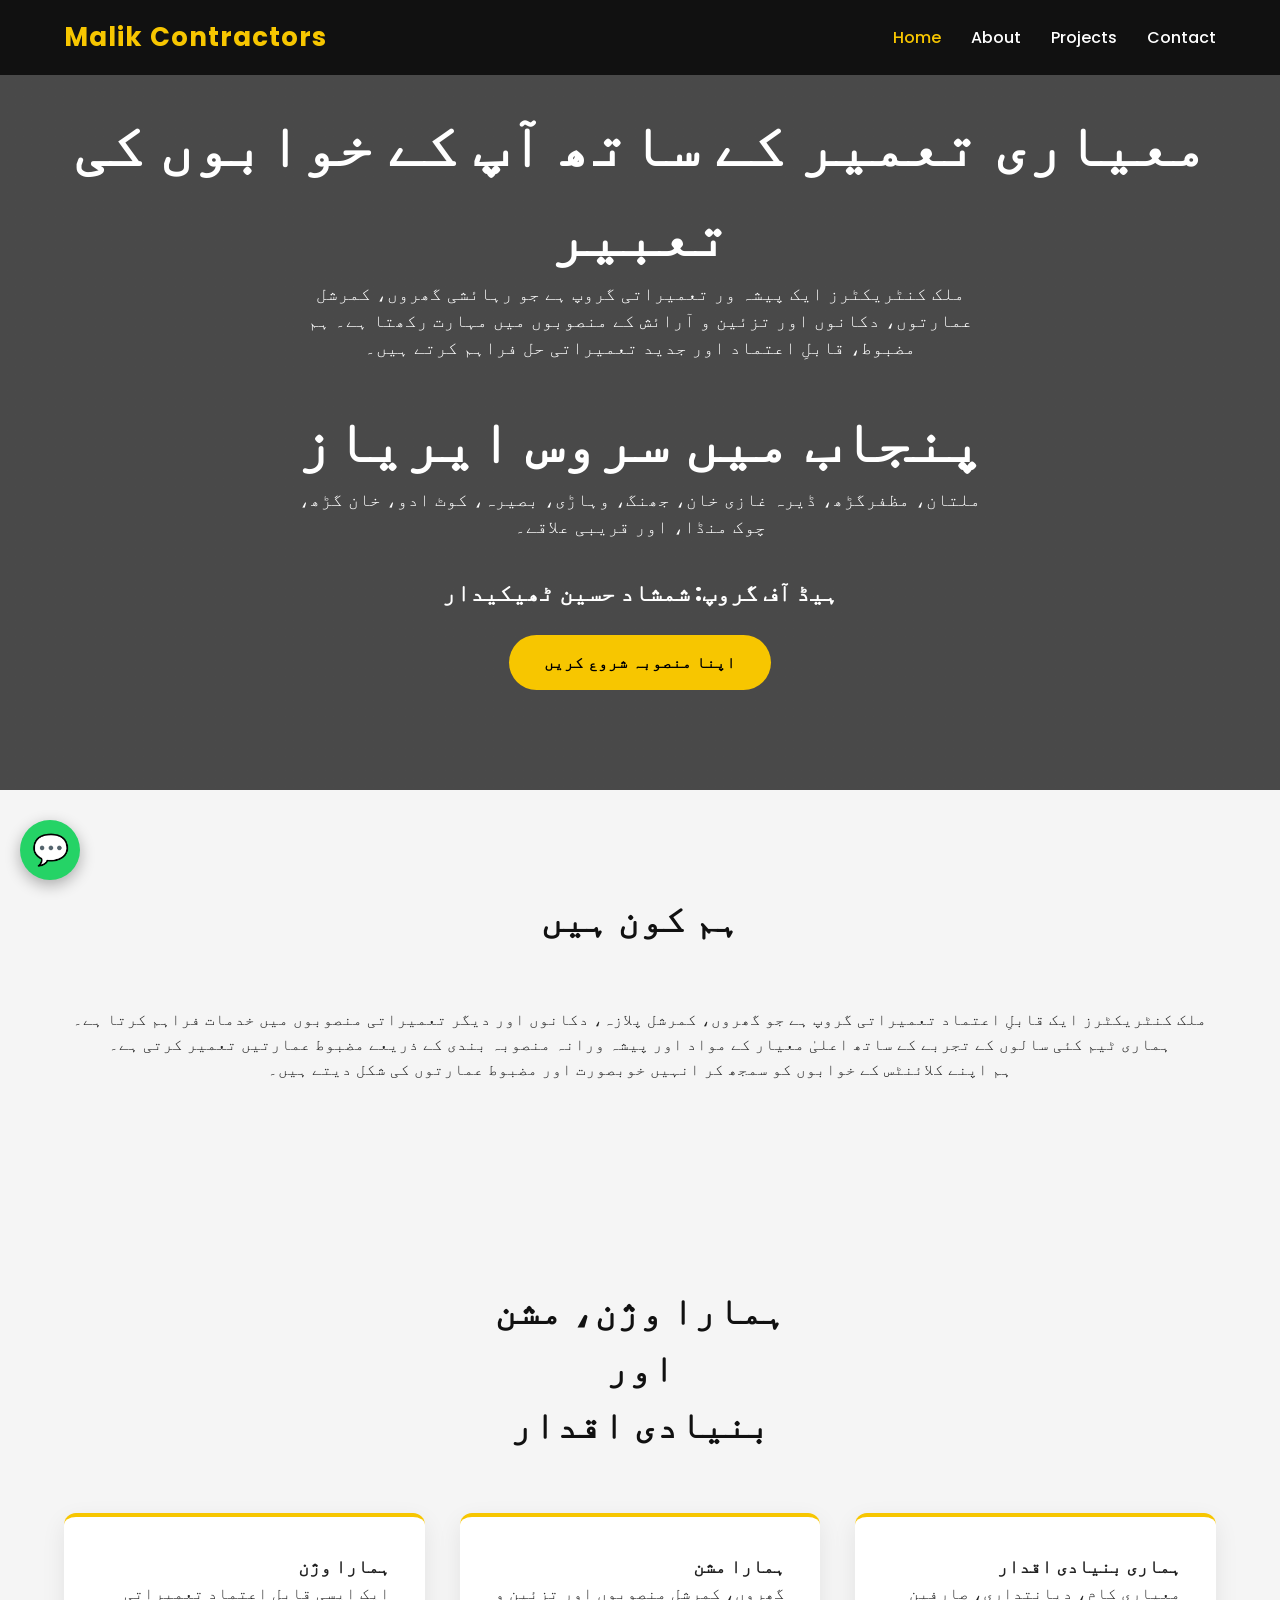
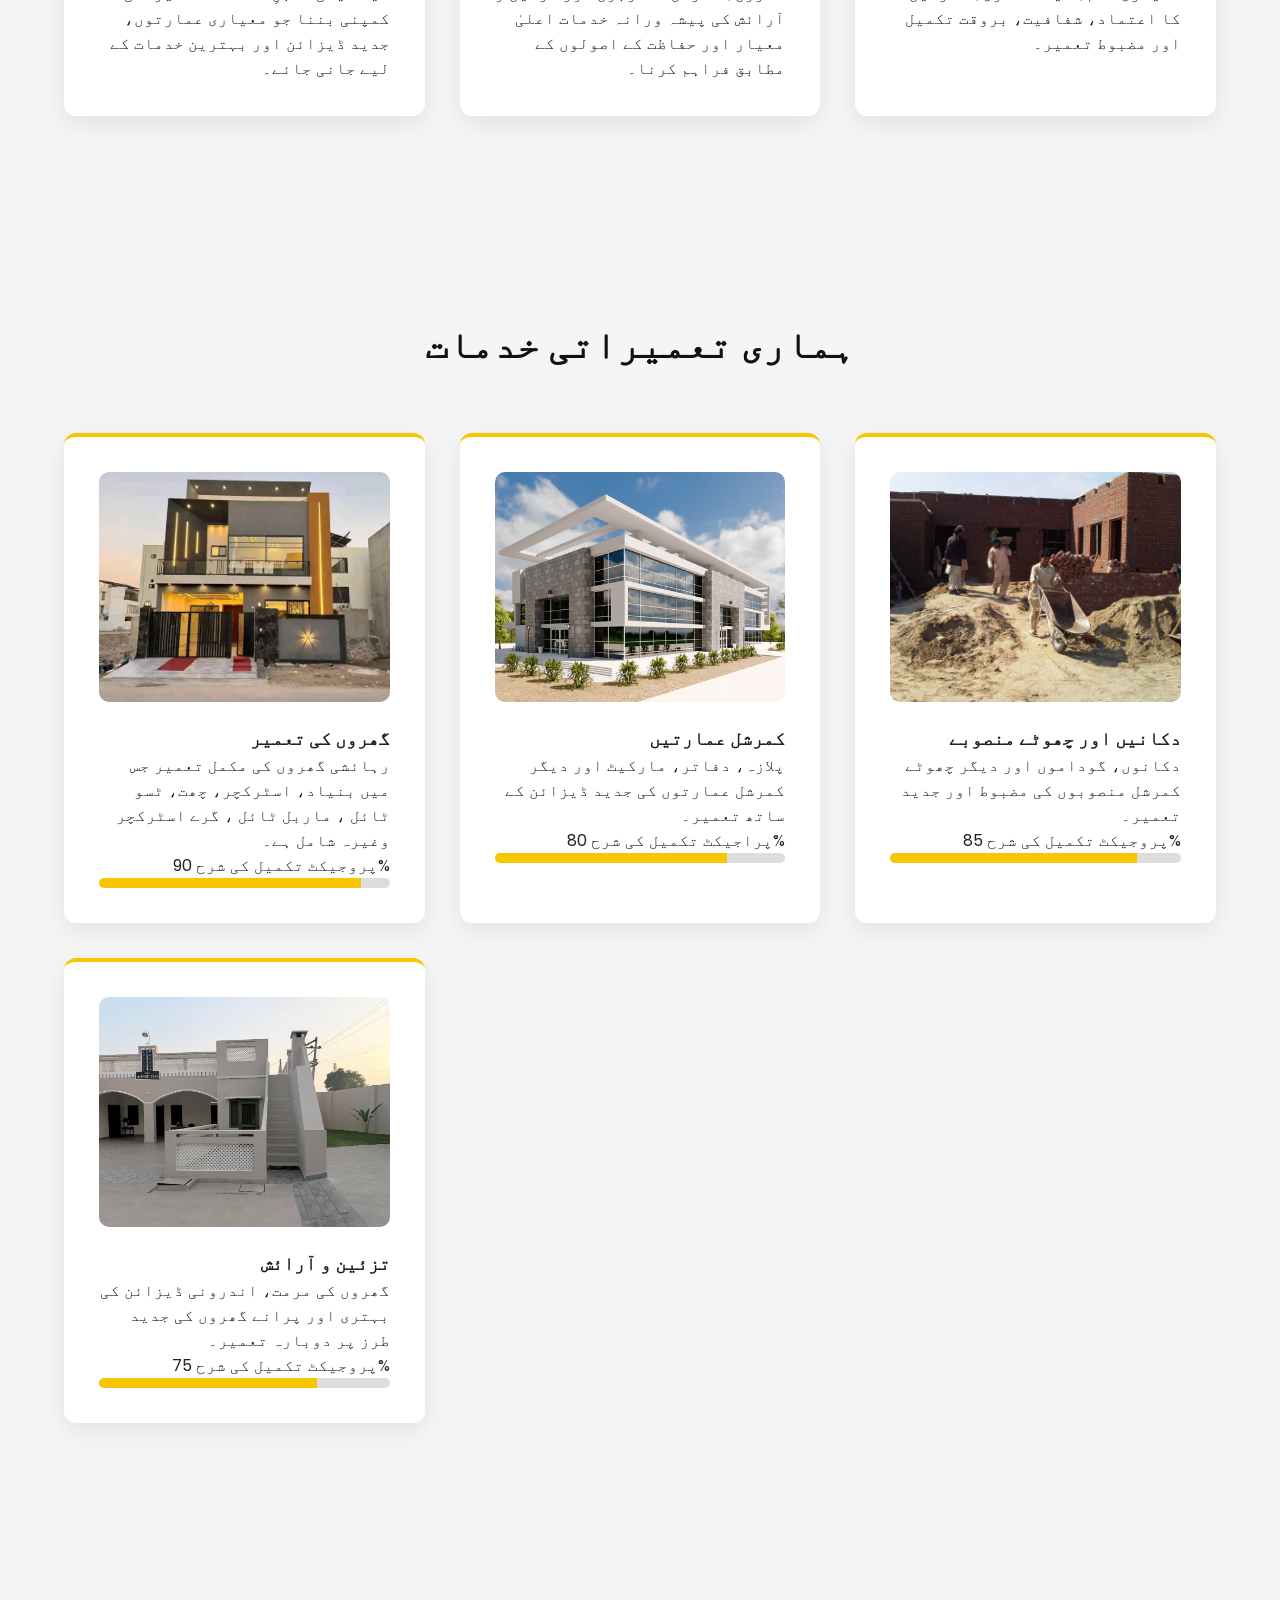
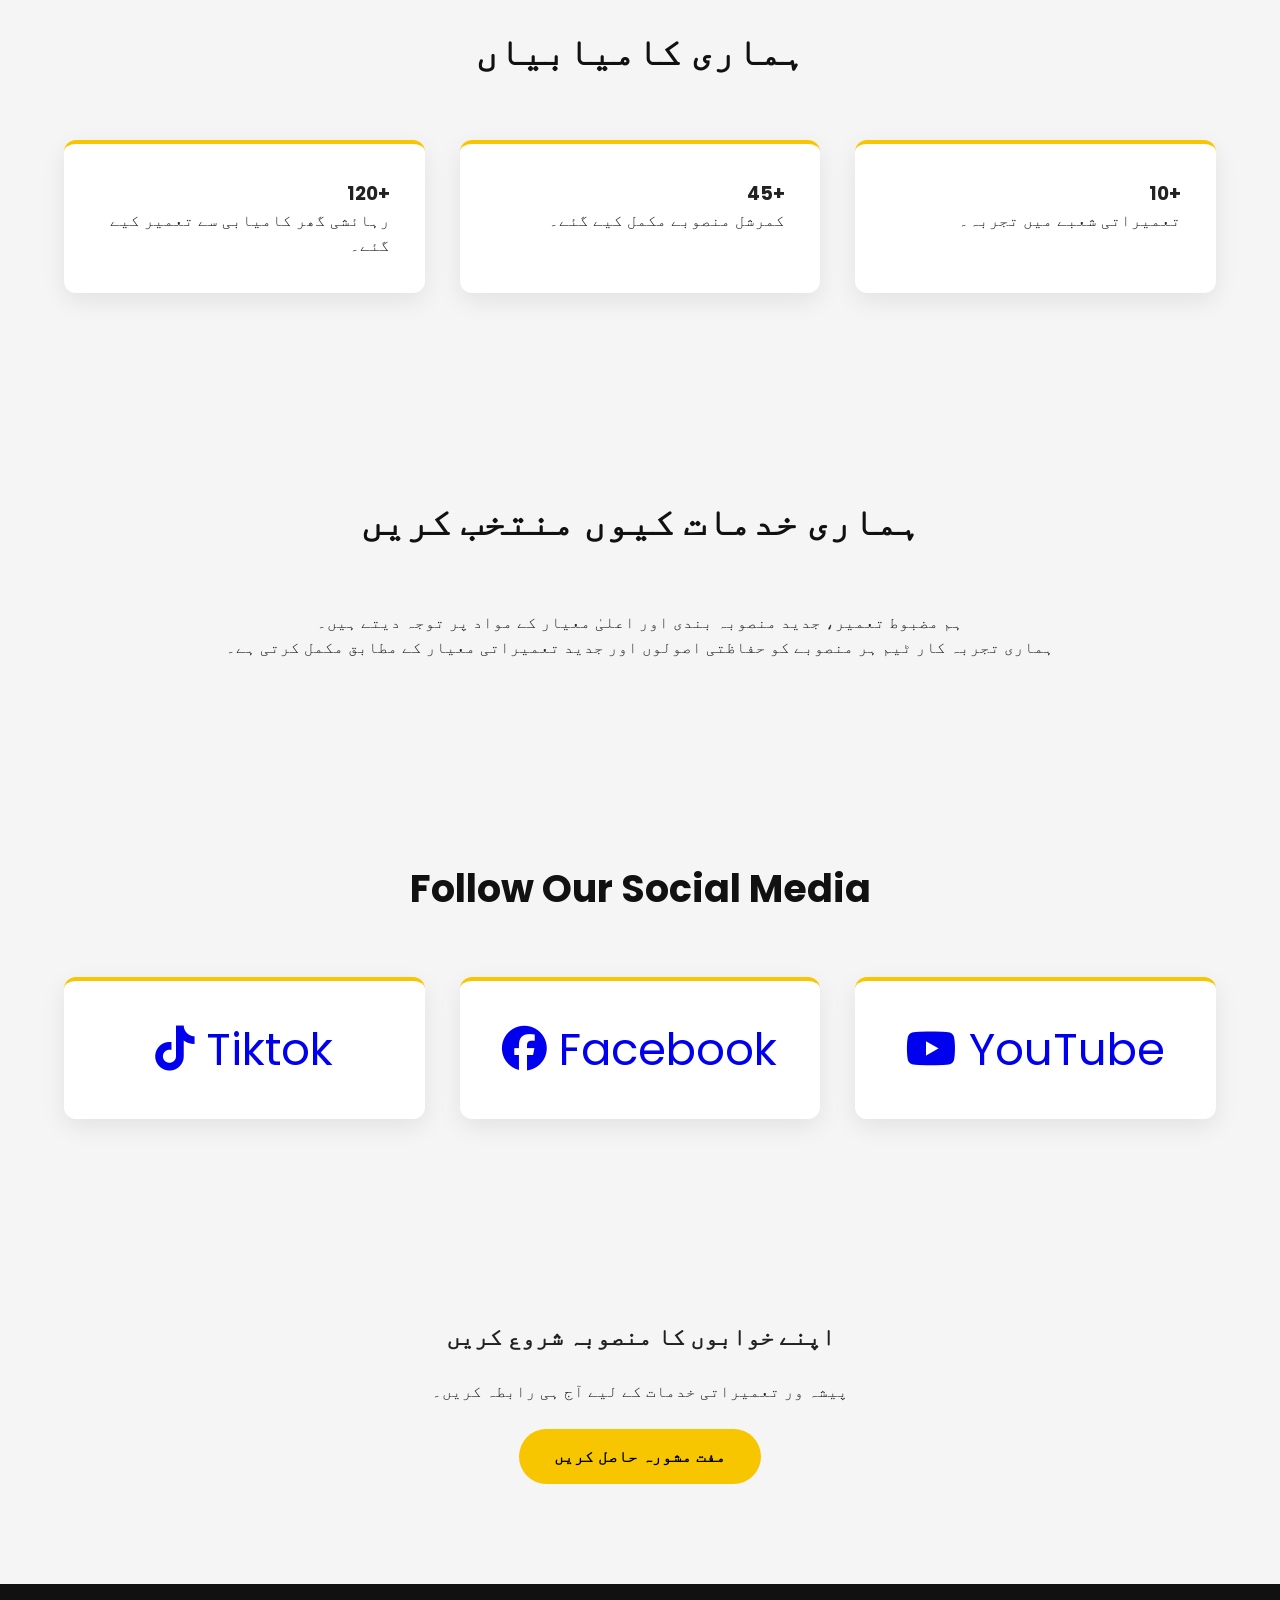
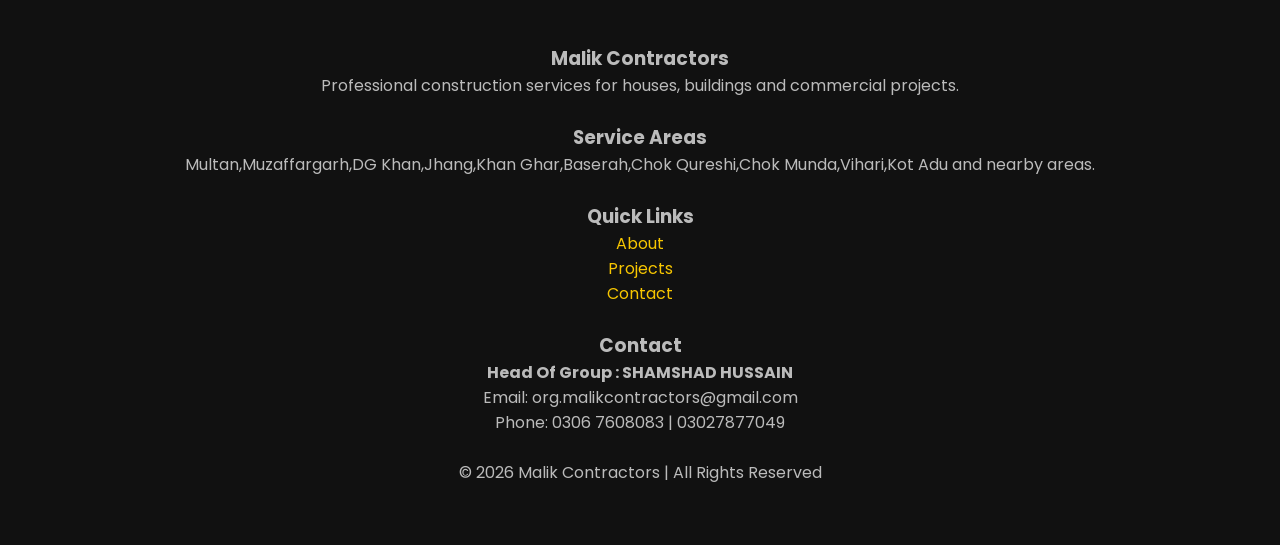
==== index.html @ 17eb706a "Update index.html" ====
<!DOCTYPE html>
<html lang="ur">
<head>


<meta charset="UTF-8"/>
<meta name="viewport" content="width=device-width, initial-scale=1.0"/>



<title>Malik Contractors </title>

<meta name="description" content="Malik Contractors provides professional construction services including house construction, plazas, shops and masjid construction in Multan,Muzaffargarh,DG Khan,Jhang,Khan Ghar,Baserah,Chok Qureshi,Chok Munda,Vihari,Kot Adu, Pakistan.">

<meta name="keywords" content="construction company Pakistan, house builders Pakistan, contractors in Multan, plaza construction Pakistan, masjid construction, building services Pakistan, Shamshad Hussain, Thekedar,Shamshad Hussain Thekedar">

<meta name="author" content="Malik Contractors">

<meta name="robots" content="index, follow">
<meta property="og:title" content="Malik Contractors">
<meta property="og:type" content="website">

<link rel="icon" type="png" href="favicon.png">

<link rel="stylesheet" href="https://cdnjs.cloudflare.com/ajax/libs/font-awesome/6.5.0/css/all.min.css">

<link rel="stylesheet" href="style.css">

</head>

<body>

<header>
<div class="container nav-container">

<h2 class="logo">Malik Contractors</h2>

<div class="menu-toggle" id="menu-toggle">
<span></span>
<span></span>
<span></span>
</div>

<nav id="nav-menu">
<ul>
<li><a href="index.html" class="active">Home</a></li>
<li><a href="about.html">About</a></li>
<li><a href="projects.html">Projects</a></li>
<li><a href="contact.html">Contact</a></li>
</ul>
</nav>

</div>
</header>


<!-- HERO SECTION -->
<section class="hero">
<div class="container hero-content">

<h1>معیاری تعمیر کے ساتھ آپ کے خوابوں کی تعبیر</h1>

<p>ملک کنٹریکٹرز 
 ایک پیشہ ور تعمیراتی گروپ ہے جو رہائشی  گھروں،
کمرشل عمارتوں، دکانوں اور تزئین و آرائش کے منصوبوں میں مہارت رکھتا ہے۔
ہم مضبوط، قابلِ اعتماد اور جدید تعمیراتی حل فراہم کرتے ہیں۔
</p>



<br>
<h1>پنجاب میں سروس ایریاز</h1>
<p>ملتان، مظفرگڑھ، ڈیرہ غازی خان، جھنگ، وہاڑی، بصیرہ، کوٹ ادو، خان گڑھ، چوک منڈا، اور قریبی علاقے۔
</p>
<br>
<h2>
ہیڈ آف گروپ: شمشاد حسین ٹھیکیدار
</h2>
<br>
<a href="contactform.html" class="btn">اپنا منصوبہ شروع کریں</a>

</div>
</section>


<!-- ABOUT PREVIEW -->
<section>
<div class="container">

<div class="section-title">
<h2>ہم کون ہیں</h2>
</div>

<p>ملک کنٹریکٹرز
 ایک قابلِ اعتماد تعمیراتی گروپ ہے
جو گھروں، کمرشل پلازہ، دکانوں اور دیگر تعمیراتی منصوبوں میں خدمات فراہم کرتا ہے۔
</p>

<p>
ہماری ٹیم کئی سالوں کے تجربے کے ساتھ اعلیٰ معیار کے مواد اور
پیشہ ورانہ منصوبہ بندی کے ذریعے مضبوط عمارتیں تعمیر کرتی ہے۔
</p>

<p>
ہم اپنے کلائنٹس کے خوابوں کو سمجھ کر انہیں خوبصورت اور
مضبوط عمارتوں کی شکل دیتے ہیں۔
</p>

</div>
</section>


<!-- VISION MISSION VALUES -->
<section>
<div class="container">

<div class="section-title">
<h2>ہمارا وژن، مشن <br> اور <br> بنیادی اقدار</h2>
</div>

<div class="grid">

<div class="card">
<h3>ہمارا وژن</h3>
<p>
ایک ایسی قابلِ اعتماد تعمیراتی کمپنی بننا جو معیاری عمارتوں،
جدید ڈیزائن اور بہترین خدمات کے لیے جانی جائے۔
</p>
</div>

<div class="card">
<h3>ہمارا مشن</h3>
<p>
گھروں، کمرشل منصوبوں اور تزئین و آرائش کی پیشہ ورانہ خدمات
اعلیٰ معیار اور حفاظت کے اصولوں کے مطابق فراہم کرنا۔
</p>
</div>

<div class="card">
<h3>ہماری بنیادی اقدار</h3>
<p>
معیاری کام، دیانتداری، صارفین کا اعتماد،
شفافیت، بروقت تکمیل اور مضبوط تعمیر۔
</p>
</div>

</div>
</div>
</section>


<!-- SERVICES -->
<section>
<div class="container">

<div class="section-title">
<h2>ہماری تعمیراتی خدمات</h2>
</div>

<div class="grid">

<div class="card">

<img src="11.jpg" class="project-img">

<h3>گھروں کی تعمیر</h3>

<p>
رہائشی گھروں کی مکمل تعمیر جس میں بنیاد،
اسٹرکچر، چھت، ٹسو ٹائل ، ماربل ٹائل ، گرے اسٹرکچر وغیرہ شامل ہے۔
</p>

<div class="progress-container">
<p>پروجیکٹ تکمیل کی شرح 90%</p>

<div class="progress-bar">
<div class="progress-fill" data-width="90%"></div>
</div>

</div>
</div>


<div class="card">

<img src="9.jpg" class="project-img">

<h3>کمرشل عمارتیں</h3>

<p>
پلازہ، دفاتر، مارکیٹ اور دیگر کمرشل عمارتوں کی
جدید ڈیزائن کے ساتھ تعمیر۔
</p>

<div class="progress-container">
  <p>پراجیکٹ تکمیل کی شرح 80%</p>

<div class="progress-bar">
<div class="progress-fill" data-width="80%"></div>
</div>

</div>
</div>


<div class="card">

<img src="4.jpg" class="project-img">

<h3>دکانیں اور چھوٹے منصوبے</h3>

<p>
دکانوں، گوداموں اور دیگر چھوٹے کمرشل منصوبوں
کی مضبوط اور جدید تعمیر۔
</p>

<div class="progress-container">
<p>پروجیکٹ تکمیل کی شرح 85%</p>

<div class="progress-bar">
<div class="progress-fill" data-width="85%"></div>
</div>

</div>
</div>


<div class="card">

<img src="2.jpg" class="project-img">

<h3>تزئین و آرائش</h3>

<p>
گھروں کی مرمت، اندرونی ڈیزائن کی بہتری اور
پرانے گھروں کی جدید طرز پر دوبارہ تعمیر۔
</p>

<div class="progress-container">
<p>پروجیکٹ تکمیل کی شرح 75%</p>

<div class="progress-bar">
<div class="progress-fill" data-width="75%"></div>
</div>

</div>
</div>

</div>
</div>
</section>


<!-- ACHIEVEMENTS -->
<section>
<div class="container">

<div class="section-title">
<h2>ہماری کامیابیاں</h2>
</div>

<div class="grid">

<div class="card">
<h3>120+</h3>
<p>رہائشی گھر کامیابی سے تعمیر کیے گئے۔</p>
</div>

<div class="card">
<h3>45+</h3>
<p>کمرشل منصوبے مکمل کیے گئے۔</p>
</div>

<div class="card">
<h3>10+</h3>
<p>تعمیراتی شعبے میں تجربہ۔</p>
</div>

</div>
</div>
</section>


<!-- WHY CHOOSE US -->
<section>
<div class="container">

<div class="section-title">
<h2>ہماری خدمات کیوں منتخب کریں</h2>
</div>

<p>
ہم مضبوط تعمیر، جدید منصوبہ بندی اور اعلیٰ معیار کے
مواد پر توجہ دیتے ہیں۔
</p>

<p>
ہماری تجربہ کار ٹیم ہر منصوبے کو
حفاظتی اصولوں اور جدید تعمیراتی معیار کے مطابق مکمل کرتی ہے۔
</p>

</div>
</section>
<section>
  <div class="container">
  <div class="section-title">
    <h2>Follow Our Social Media</h2>
  </div>
  <div class="grid">
  <div class="socialcard">
    <a href="https://www.tiktok.com/@malik.contractos?_r=1&_t=ZP-94x8RKvD6q6"><i class="fab fa-tiktok"></i> Tiktok</a>
  </div>
    <div class="socialcard">
    <a href="https://www.facebook.com/profile.php?id=61576526202536"><i class="fab fa-facebook"></i> Facebook</a>
  </div>
    <div class="socialcard">
    <a href="https://youtube.com/@malikcontractors?si=e2HdSQfYnIx1ODe3"><i class="fab fa-youtube"></i> YouTube</a>
  </div>
  </div>
  </div>
</section>

<!-- CTA -->
<section>
<div class="container" style="text-align:center;">

<h2>اپنے خوابوں کا منصوبہ شروع کریں</h2>

<br>

<p>
پیشہ ور تعمیراتی خدمات کے لیے آج ہی رابطہ کریں۔
</p>

<br>

<a href="contactform.html" class="btn">مفت مشورہ حاصل کریں</a>

</div>
</section>


<footer>
<div class="container footer-grid">

<div>
<h3>Malik Contractors</h3>

<p>
Professional construction services for houses, buildings and commercial projects.
</p>
</div>

<br>


<div>
    <h3>Service Areas</h3>
<p>Multan,Muzaffargarh,DG Khan,Jhang,Khan Ghar,Baserah,Chok Qureshi,Chok Munda,Vihari,Kot Adu and nearby areas.</p>
</div>
<br>

<div>
<h3>Quick Links</h3>
<a href="about.html">About</a><br>
<a href="projects.html">Projects</a><br>
<a href="contact.html">Contact</a>
</div>

<br>

<div>
<h3>Contact</h3>

<h4>Head Of Group : SHAMSHAD HUSSAIN</h4>
<p>Email: org.malikcontractors@gmail.com</p>
<p>Phone: 0306 7608083 | 03027877049</p>
</div>

<br>

<p>© 2026 Malik Contractors | All Rights Reserved</p>

</div>
</footer>
<!-- WhatsApp Button -->

<a class="whatsapp-btn" href="https://wa.me/923027877049" target="_blank">
💬
</a>

</body>
</html>



<script>
const menuToggle = document.getElementById("menu-toggle");
const navMenu = document.getElementById("nav-menu");
const overlay = document.getElementById("overlay");
const navLinks = document.querySelectorAll("#nav-menu a");

menuToggle.addEventListener("click", () => {
    menuToggle.classList.toggle("active");
    navMenu.classList.toggle("active");
    overlay.classList.toggle("active");
});

overlay.addEventListener("click", () => {
    closeMenu();
});

navLinks.forEach(link => {
    link.addEventListener("click", () => {
        closeMenu();
    });
});

function closeMenu(){
    menuToggle.classList.remove("active");
    navMenu.classList.remove("active");
    overlay.classList.remove("active");
}
</script>
<script>
  window.addEventListener("load",function(){
document.getElementById("loader").style.display="none";
});

// NAVBAR SCROLL
window.addEventListener("scroll",function(){
const header=document.querySelector("header");
header.classList.toggle("scrolled",window.scrollY>50);
});

// PROGRESS BAR
const bars=document.querySelectorAll(".progress-fill");
window.addEventListener("scroll",()=>{
bars.forEach(bar=>{
const position=bar.getBoundingClientRect().top;
if(position < window.innerHeight){
bar.style.width=bar.dataset.width;
}
});
});

// COUNTER ANIMATION
const counters=document.querySelectorAll(".counter");
counters.forEach(counter=>{
let start=0;
const end=parseInt(counter.dataset.target);
const speed=200;
const update=()=>{
start+=Math.ceil(end/speed);
if(start<end){
counter.innerText=start;
setTimeout(update,10);
}else{
counter.innerText=end;
}
};
update();
});

// SCROLL TOP BUTTON
const scrollBtn=document.getElementById("scrollTop");
window.onscroll=function(){
if(document.documentElement.scrollTop>300){
scrollBtn.style.display="block";
}else{
scrollBtn.style.display="none";
}
};
scrollBtn.onclick=function(){
window.scrollTo({top:0,behavior:"smooth"});
};
</script>
---- style.css ----
/* GOOGLE FONT */

@import url('https://fonts.googleapis.com/css2?family=Poppins:wght@300;400;500;600;700&display=swap');

*{
margin:0;
padding:0;
box-sizing:border-box;
font-family:'Poppins',sans-serif;
scroll-behavior:smooth;
}

/* BODY */

body{
background:#f5f5f5;
color:#222;
overflow-x:hidden;
text-align: center;
}

/* HEADER */

header{
position:fixed;
top:0;
width:100%;
background:#111;
padding:18px 0;
z-index:1000;
transition:0.4s;
}

header.scrolled{
background:#000;
box-shadow:0 5px 20px rgba(0,0,0,0.4);
}

.container{
width:90%;
max-width:1200px;
margin:auto;
}

.nav-container{
display:flex;
justify-content:space-between;
align-items:center;
}

.logo{
font-size:26px;
font-weight:700;
color:#f7c600;
letter-spacing:1px;
}



/* NAV MENU */

nav ul{
list-style:none;
display:flex;
gap:30px;
text-align: left;
}

nav ul li a{
color:white;
text-decoration:none;
font-weight:500;
transition:0.3s;
}

nav ul li a:hover{
color:#f7c600;
}

nav ul li a.active{
color:#f7c600;
}

/* HAMBURGER */

.menu-toggle{
display:none;
width:30px;
height:22px;
flex-direction:column;
justify-content:space-between;
cursor:pointer;
}

.menu-toggle span{
height:3px;
background:white;
border-radius:2px;
}


/* ===== MOBILE MENU PROFESSIONAL ===== */




/* HERO */

.hero{
height:auto-fit;

background:

linear-gradient(rgba(0,0,0,0.7),rgba(0,0,0,0.7)),

url('https://images.unsplash.com/photo-1503387762-592deb58ef4e');

background-size:cover;
background-position:center;

display:flex;
align-items:center;
text-align:center;
color:white;
}

.hero h1{
font-size:60px;
margin-bottom:px;
font-weight:700;
}

.hero p{
max-width:700px;
margin:auto;
margin-bottom:10px;
font-size:18px;
}

/* BUTTON */

.btn{
display:inline-block;
padding:15px 35px;
background:#f7c600;
color:black;
border-radius:50px;
text-decoration:none;
font-weight:600;
transition:0.4s;
}

.btn:hover{
background:#000;
color:white;
transform:translateY(-4px);
}

/* SECTION */

section{
padding:100px 0;
}

.section-title{
text-align:center;
margin-bottom:60px;
}

.section-title h2{
font-size:38px;
color:#111;
}

/* CARDS */

.card{

background:white;
text-align: right;
padding:35px;

border-radius:12px;

box-shadow:0 8px 25px rgba(0,0,0,0.08);

transition:0.4s;

border-top:4px solid #f7c600;

}

.card:hover{

transform:translateY(-10px);

box-shadow:0 15px 35px rgba(0,0,0,0.15);

}

/* GRID */

.grid{
display:grid;
grid-template-columns:repeat(auto-fit,minmax(300px,1fr));
gap:35px;
}

/* PROJECT IMAGE */

.project-img{

width:100%;
height:230px;

object-fit:cover;

border-radius:10px;

margin-bottom:15px;

}

/* PROGRESS */

.progress-bar{
height:10px;
background:#ddd;
border-radius:20px;
overflow:hidden;
}

.progress-fill{
height:100%;
background:#f7c600;
width:0;
transition:2s ease;
}

/* COUNTER */

.counter{
font-size:45px;
font-weight:700;
color:#f7c600;
}


.socialcard{

background:white;
text-align: center;
padding:35px;

border-radius:12px;

box-shadow:0 8px 25px rgba(0,0,0,0.08);

transition:0.4s;

border-top:4px solid #f7c600;

}

.socialcard:hover{

transform:translateY(-10px);

box-shadow:0 15px 35px rgba(0,0,0,0.15);

}

.socialcard a{
  text-decoration:none;
  font-size: 45px;
  color:;
}
/* LOCATION */

.location-section{
padding:80px 0;
background:#fafafa;
}

.location-container{
display:flex;
gap:40px;
align-items:center;
justify-content:space-between;
flex-wrap:wrap;
}

.location-info{
flex:1;
min-width:280px;
}

.location-info h2{
margin-bottom:20px;
font-size:28px;
}

.location-map{
flex:1;
min-width:280px;
border-radius:15px;
overflow:hidden;
box-shadow:0 10px 25px rgba(0,0,0,0.1);
}

/* FOOTER */

footer{
background:#111;
color:#bbb;
padding:60px 0;
}

footer a{
color:#f7c600;
text-decoration:none;
}

footer a:hover{
text-decoration:underline;
}

/* SCROLL TOP */

#scrollTop{
position:fixed;
bottom:30px;
left:30px;
background:#f7c600;
color:black;
padding:12px 18px;
border-radius:50%;
cursor:pointer;
display:none;
}

/* LOADER */

#loader{
position:fixed;
width:100%;
height:100vh;
background:white;
display:flex;
justify-content:center;
align-items:center;
z-index:9999;
}

.spinner{
width:50px;
height:50px;
border:5px solid #eee;
border-top:5px solid #f7c600;
border-radius:50%;
animation:spin 1s linear infinite;
}

@keyframes spin{
100%{transform:rotate(360deg);}
}

/* MOBILE */

@media(max-width:768px){

.hero h1{
font-size:36px;
}

.menu-toggle{
display:flex;
}

nav{

position:fixed;
top:0;
right:-100%;
width:100px;
height:auto-fit;
background:#111;
padding-top:80px;
padding-bottom: 20px;
transition:0.4s;
}

nav.active{
right:0;
}

nav ul{
flex-direction:column;
padding-left:25px;
}

nav ul li a{
font-size:18px;
padding:10px 0;
}

}






/* WhatsApp Button */

.whatsapp-btn{
position:fixed;
bottom:20px;
left:20px;
background:#25D366;
color:white;
width:60px;
height:60px;
border-radius:50%;
display:flex;
align-items:center;
justify-content:center;
font-size:30px;
text-decoration:none;
box-shadow:0 5px 15px rgba(0,0,0,0.3);
z-index:999;
}

@media(max-width:768px){


/* Hamburger lines */
.menu-toggle{
width:30px;
height:22px;
display:flex;
flex-direction:column;
justify-content:space-between;
cursor:pointer;
z-index:1001;
}

.menu-toggle span{
height:3px;
background:;
border-radius:2px;
transition:0.3s;
}

/* Animate to X */
.menu-toggle.active span:nth-child(1){
transform:rotate(40deg) translate(5px,5px);
}

.menu-toggle.active span:nth-child(2){
opacity:0;
}

.menu-toggle.active span:nth-child(3){
transform:rotate(-40deg) translate(6px,-6px);
}
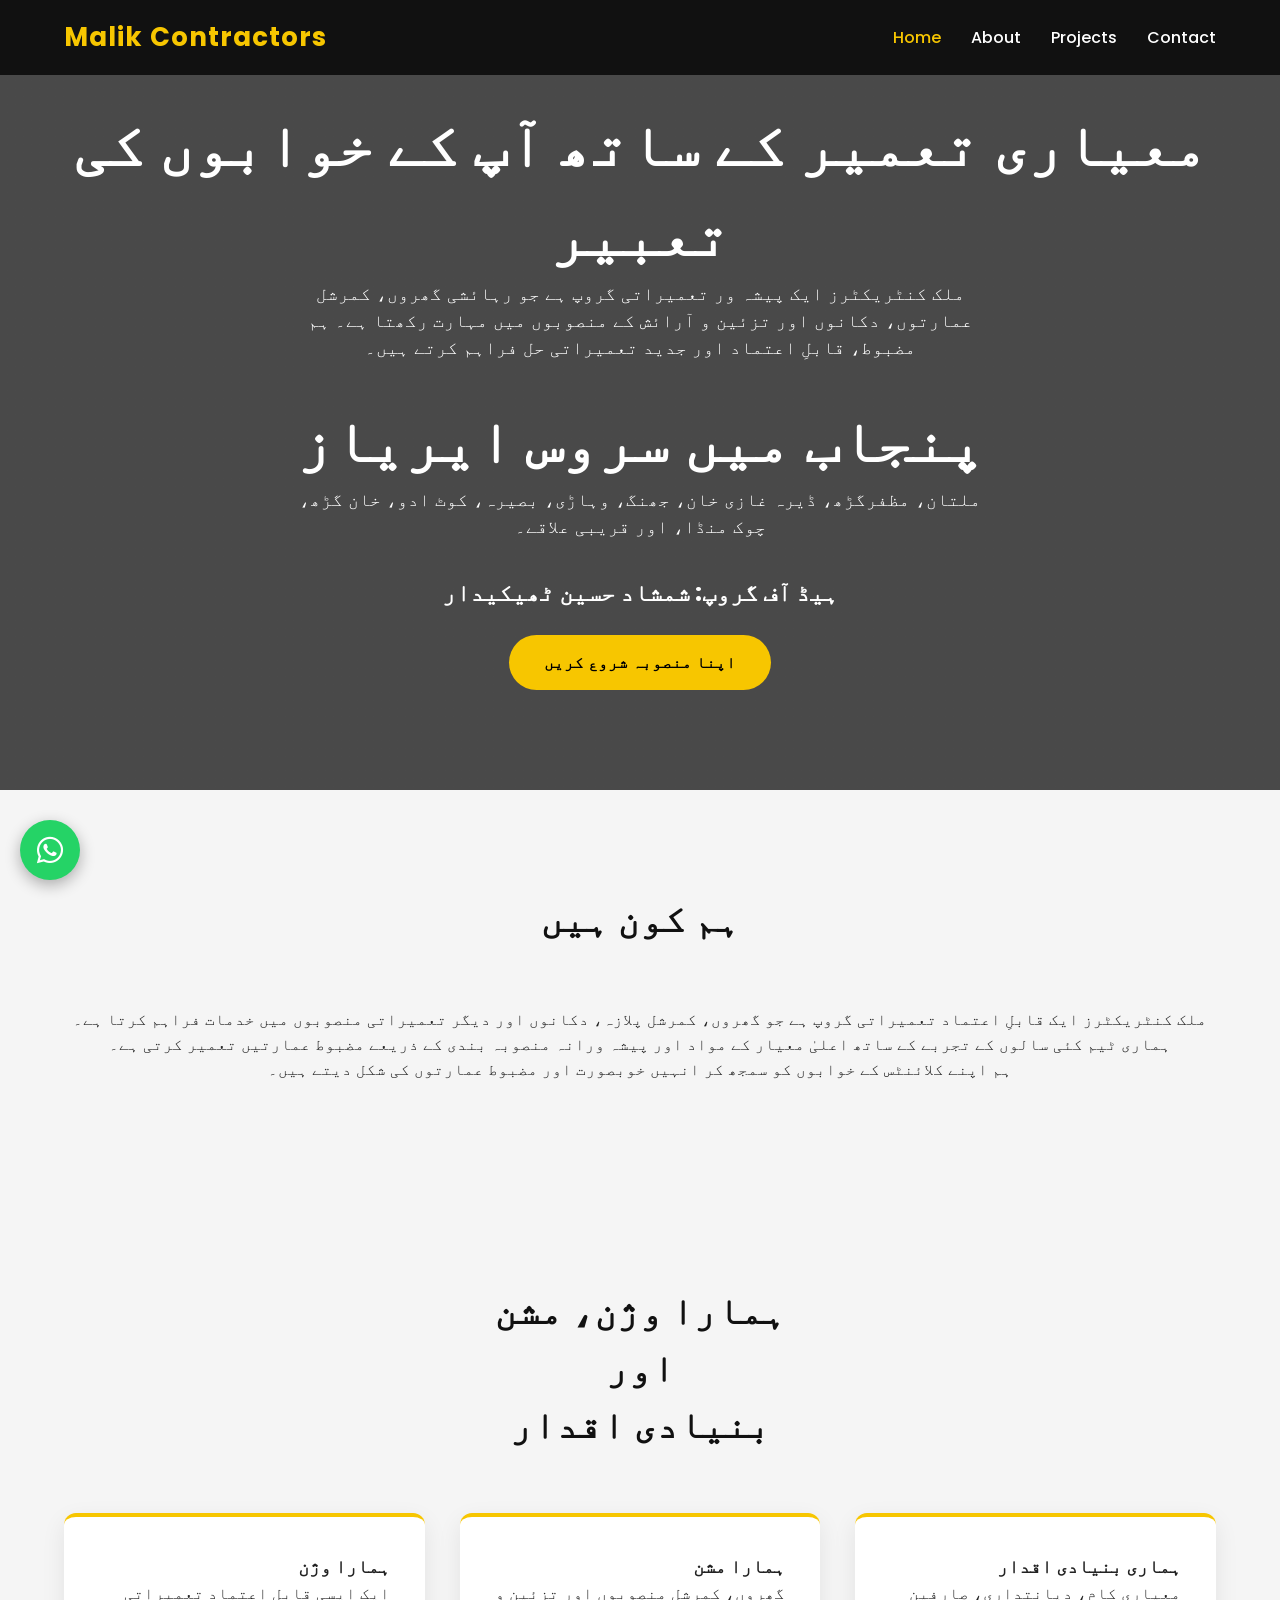
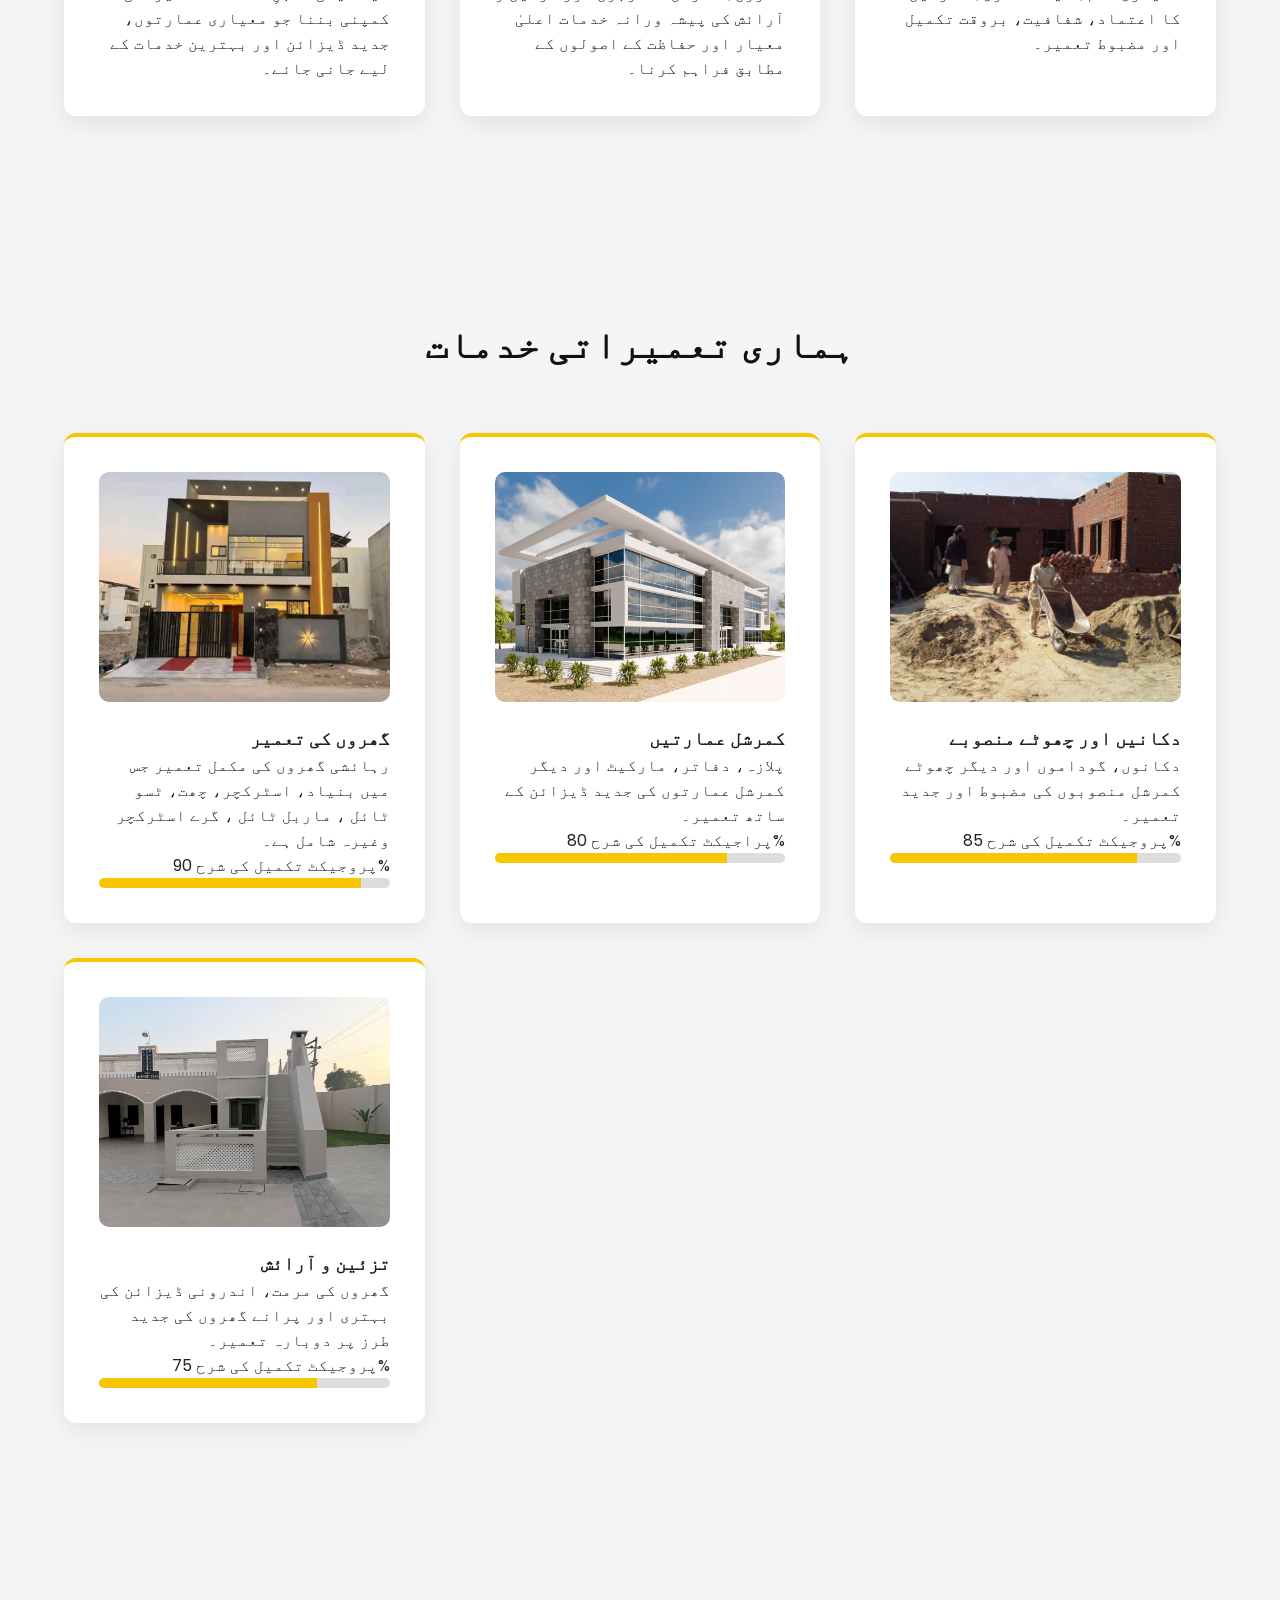
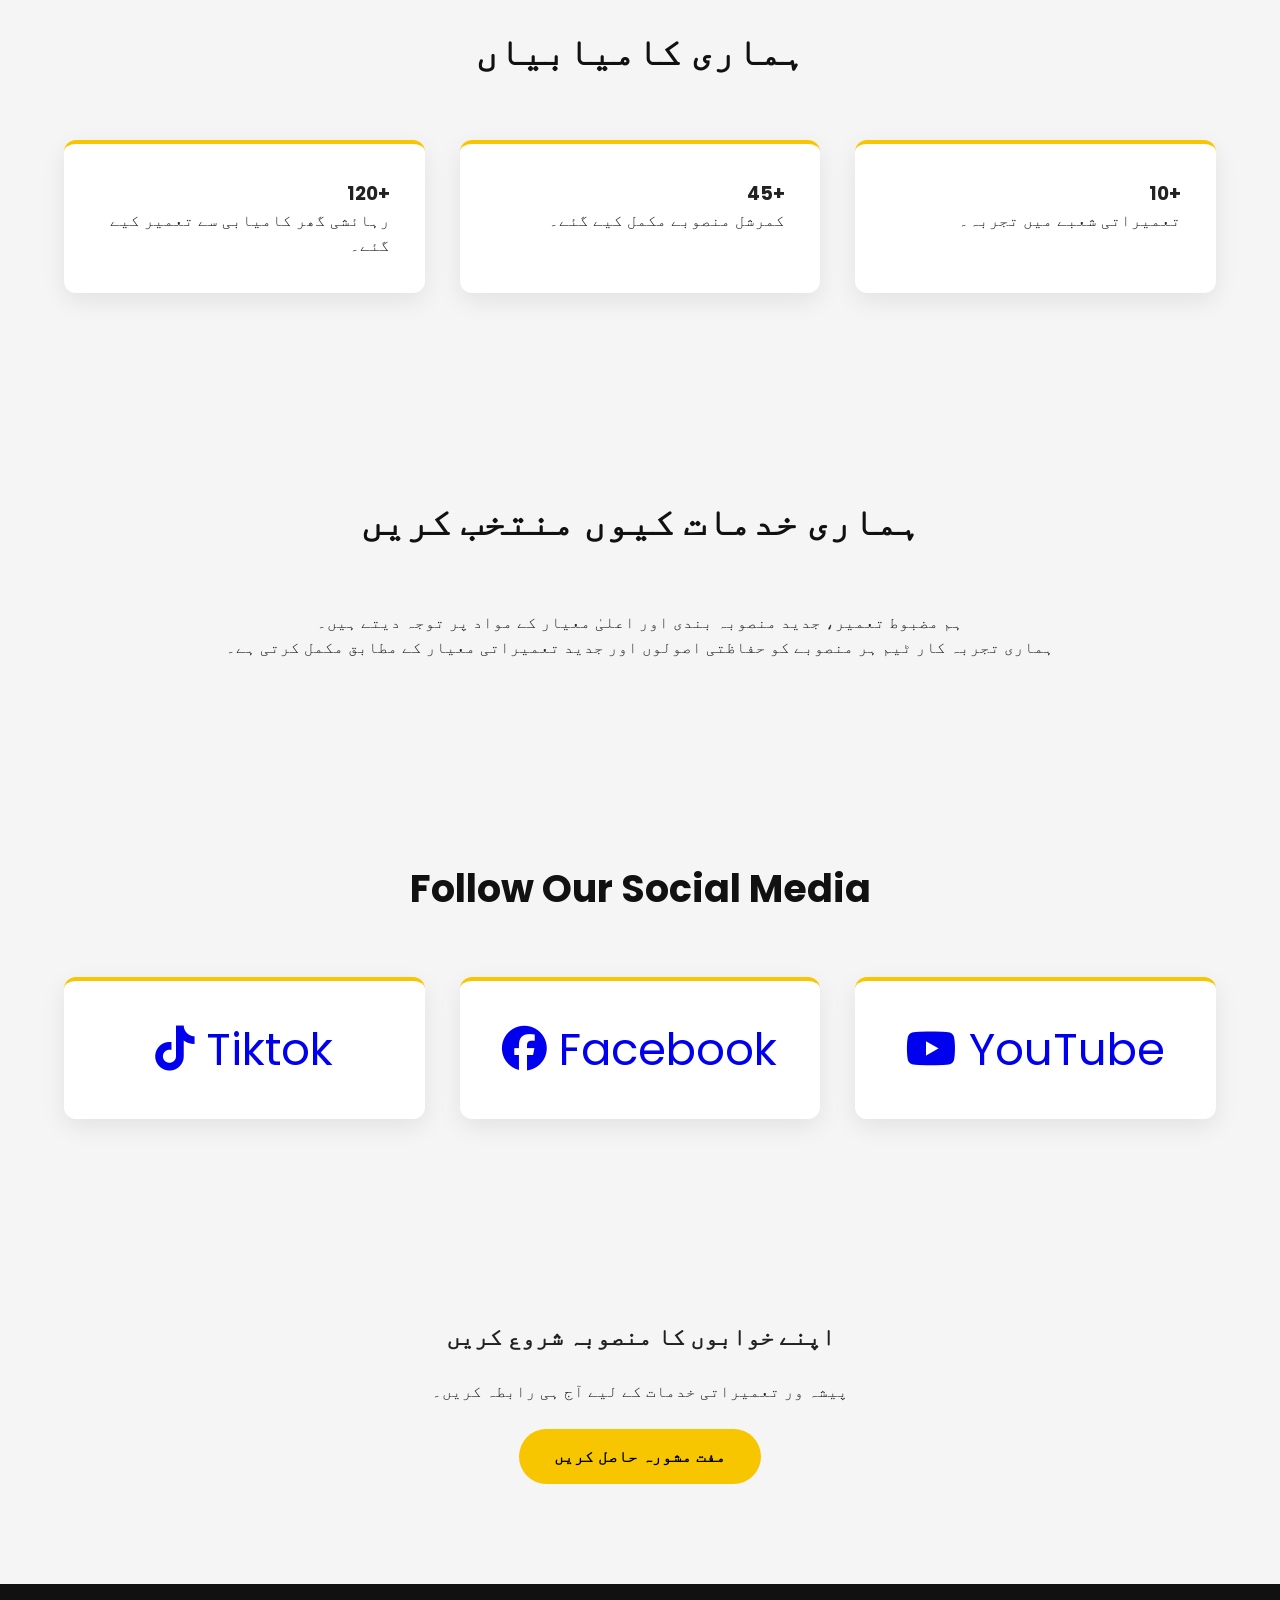
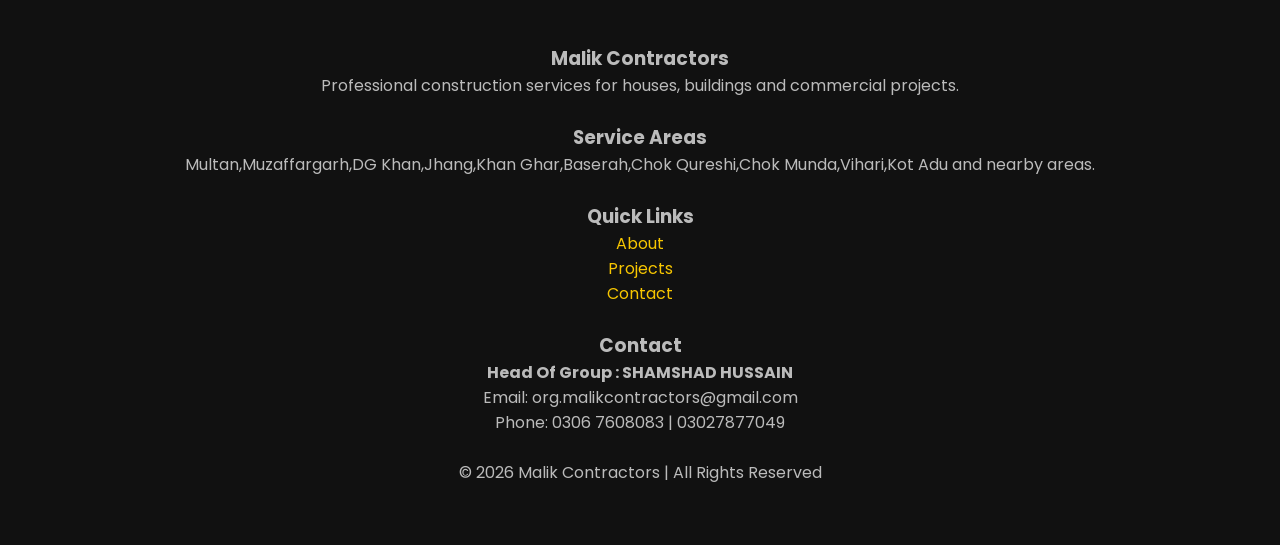
==== commit f626312c: "Update index.html" ====
--- a/index.html
+++ b/index.html
@@ -386,7 +386,7 @@
 <!-- WhatsApp Button -->
 
 <a class="whatsapp-btn" href="https://wa.me/923027877049" target="_blank">
-💬
+<i class="fab fa-whatsapp"></i>
 </a>
 
 </body>
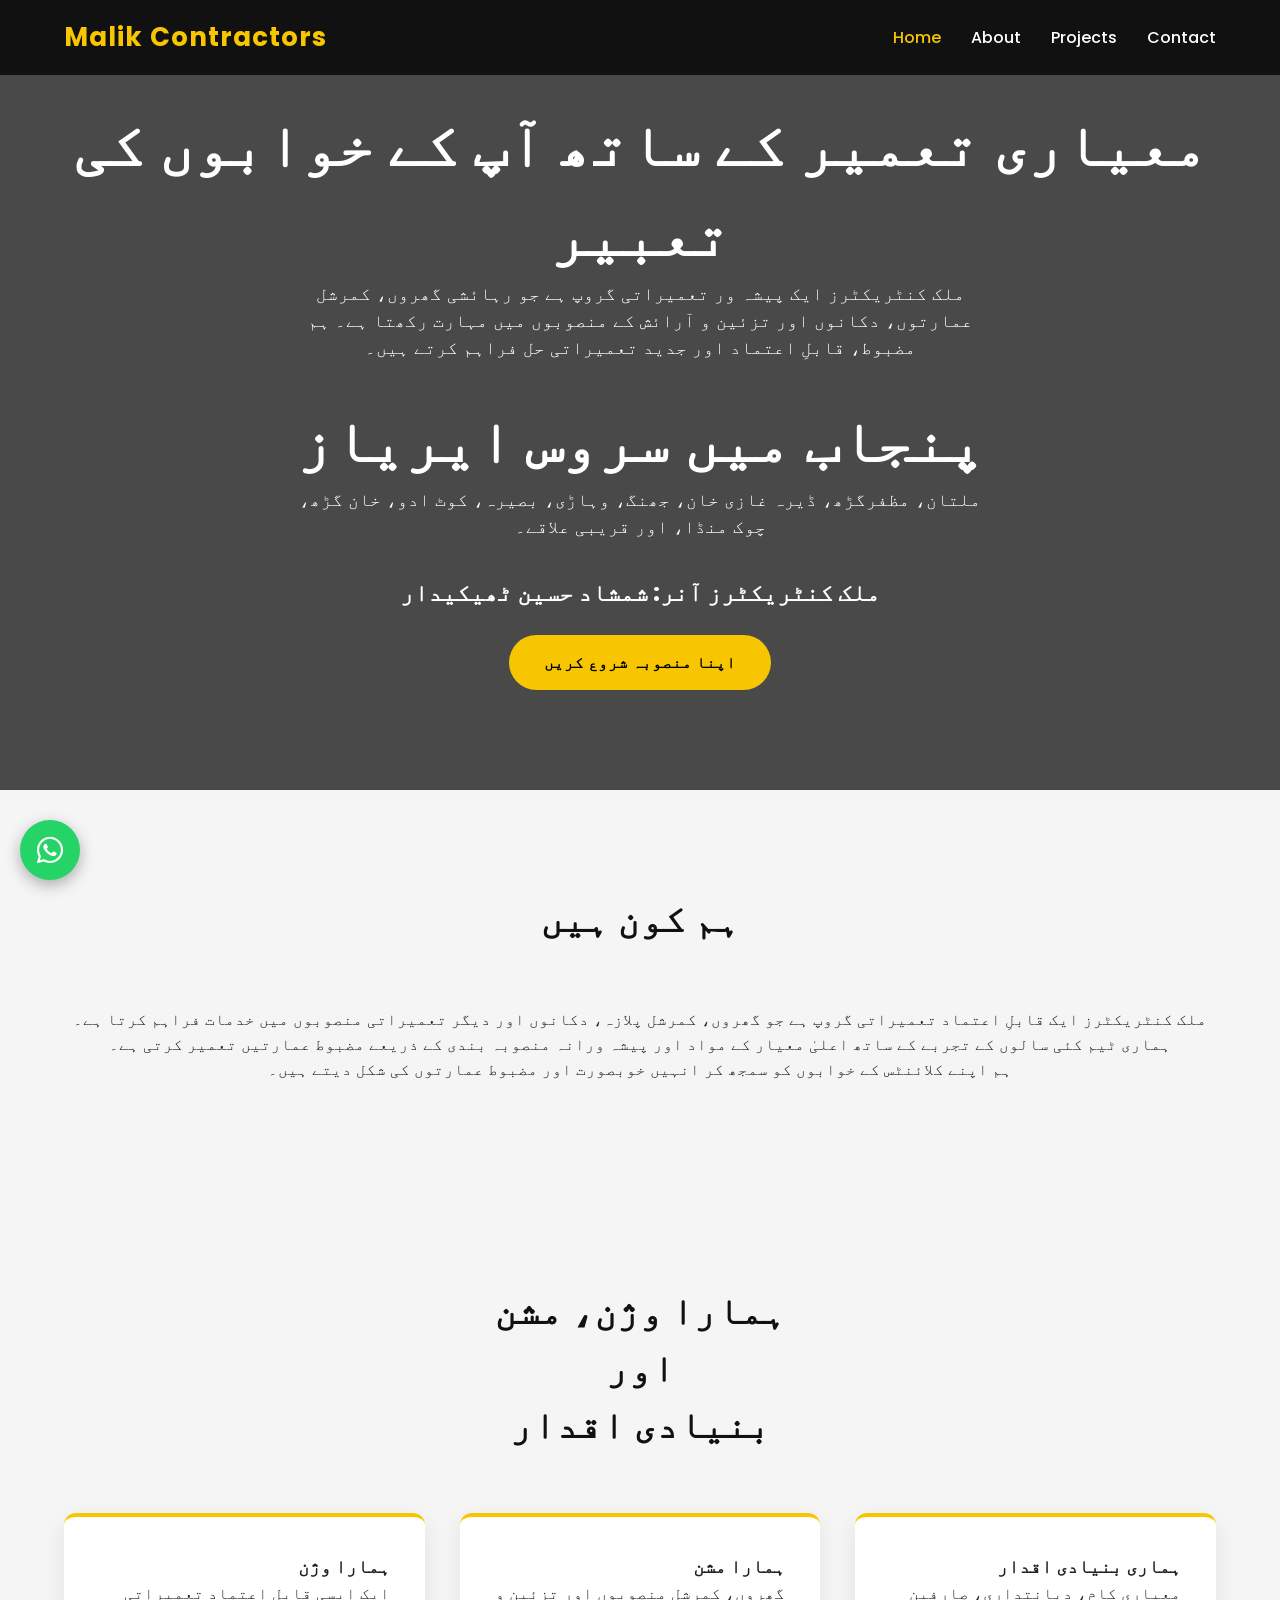
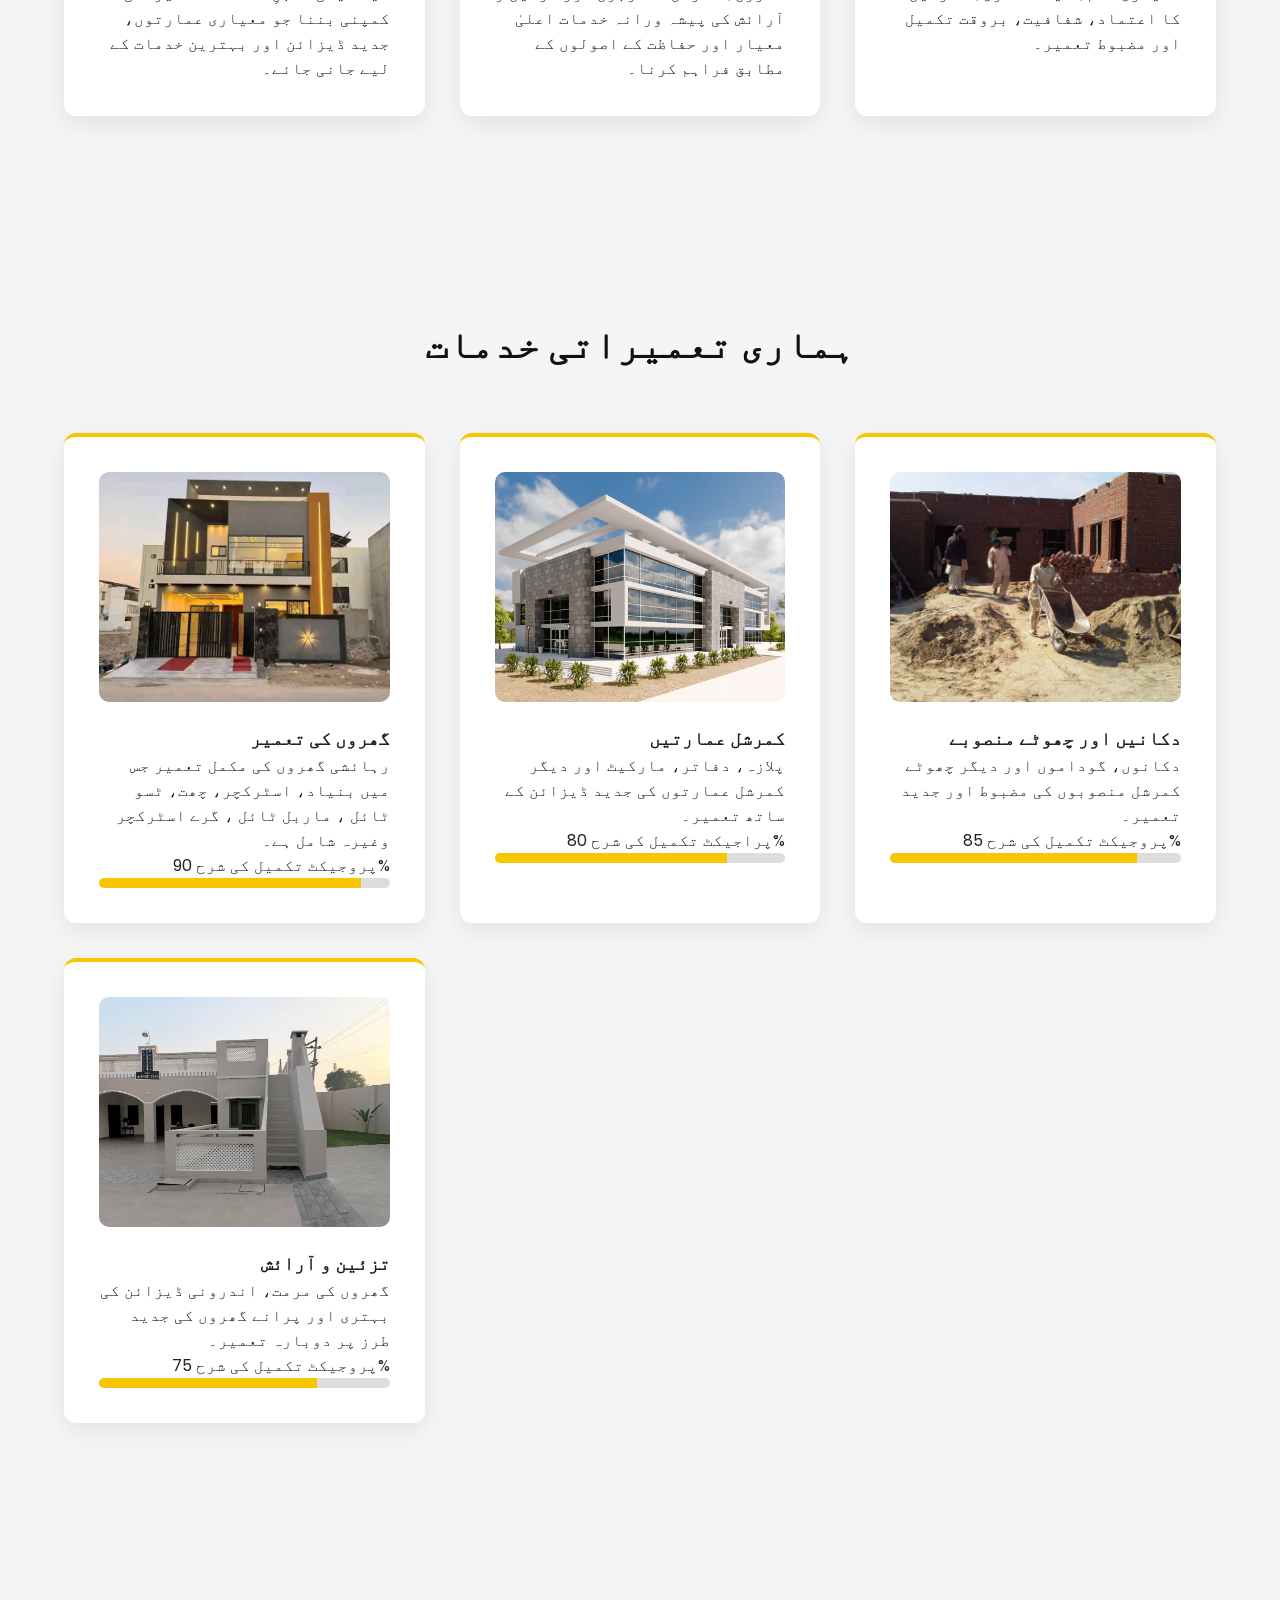
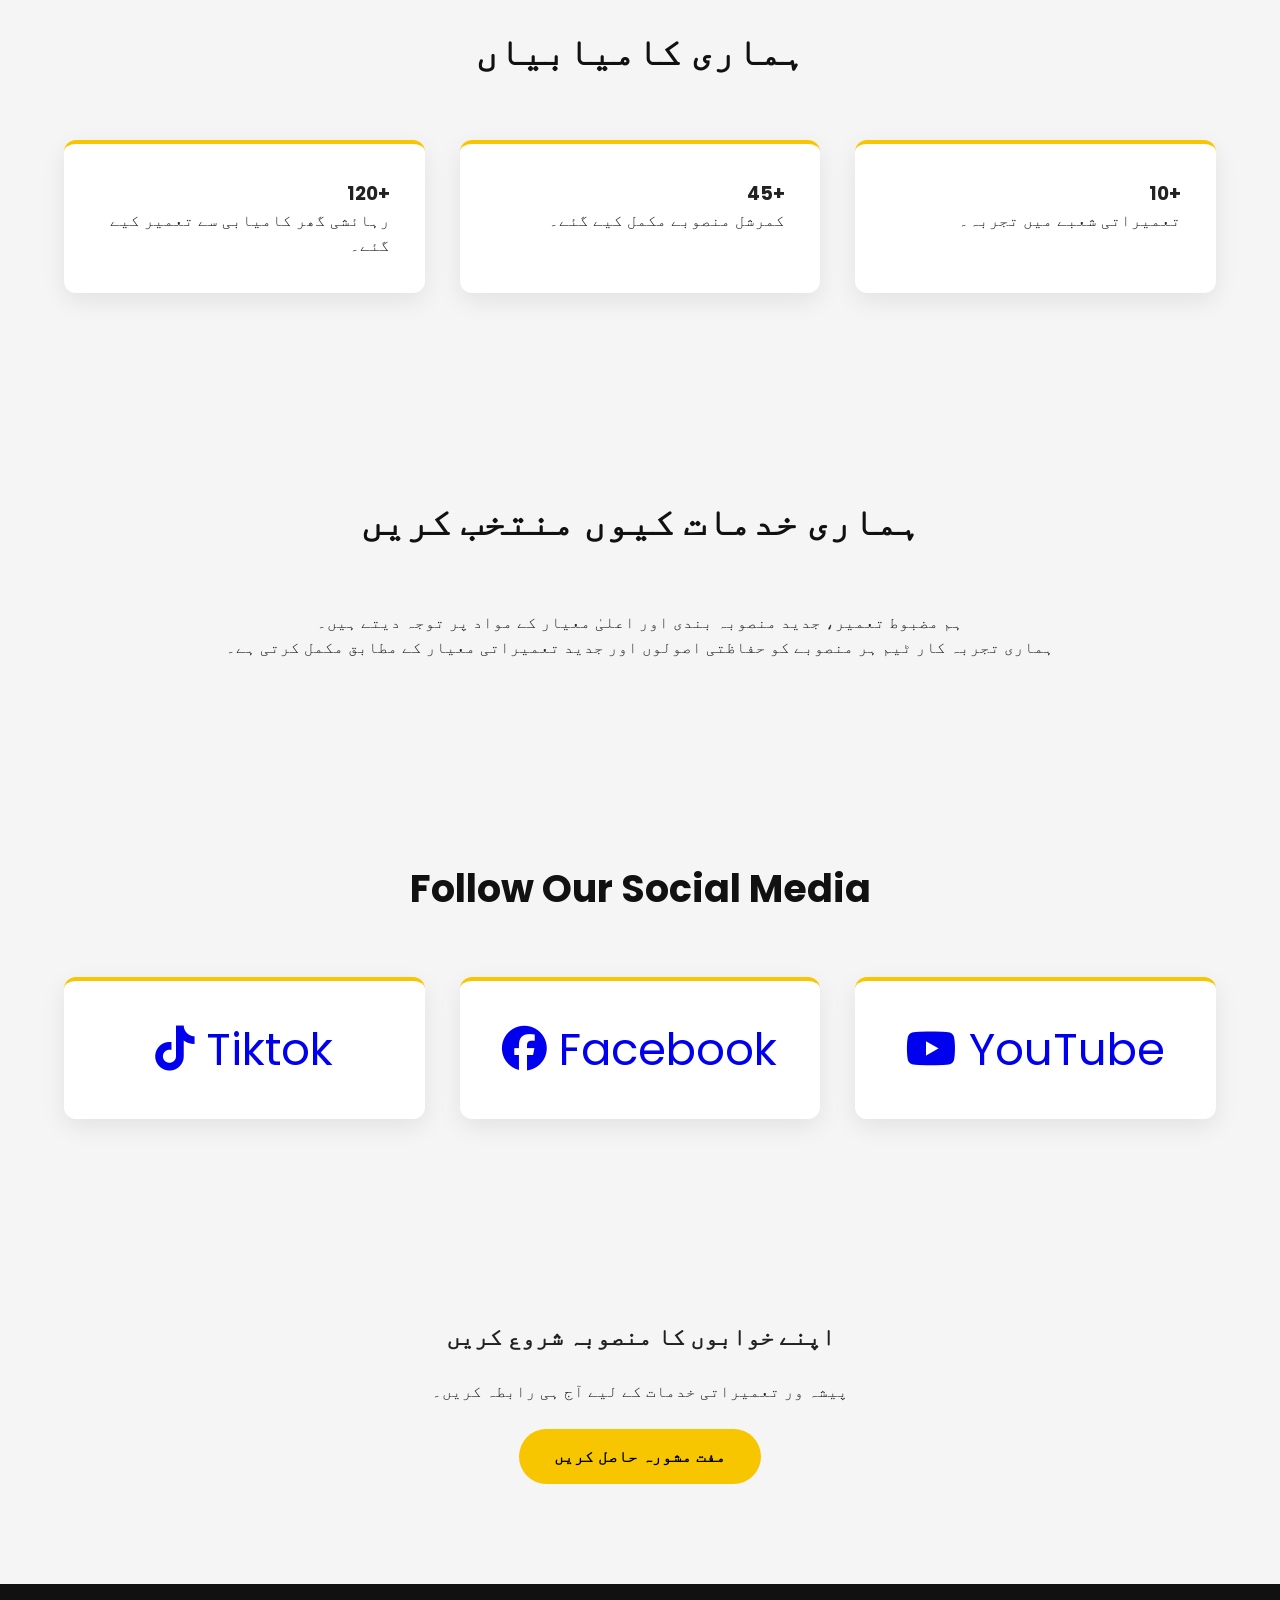
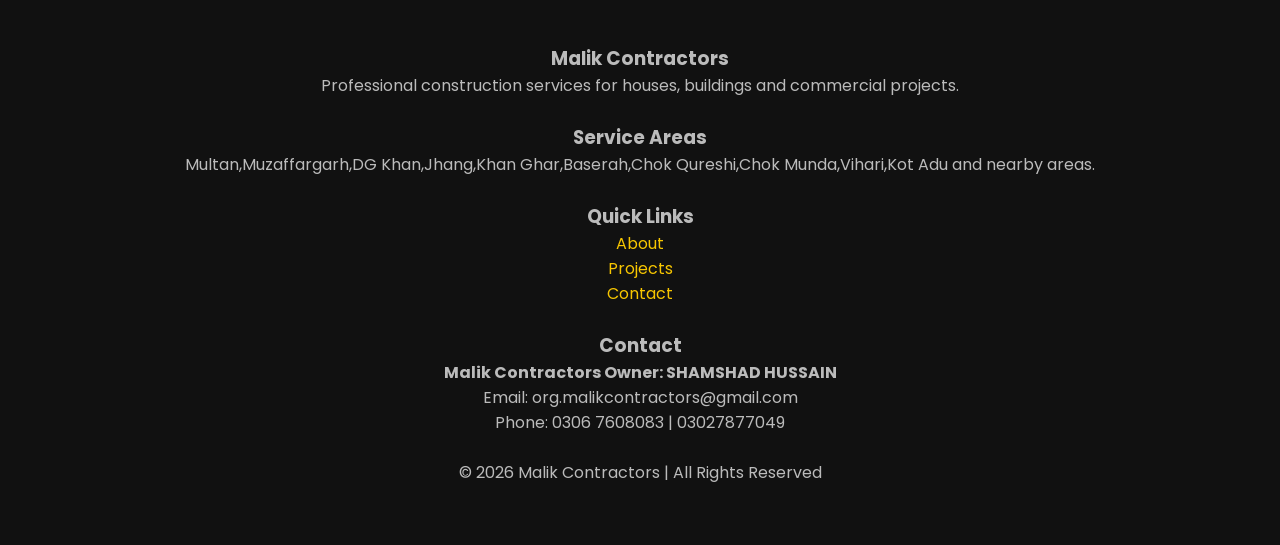
==== commit 6144e75d: "Update index.html" ====
--- a/index.html
+++ b/index.html
@@ -12,7 +12,7 @@
 
 <meta name="description" content="Malik Contractors provides professional construction services including house construction, plazas, shops and masjid construction in Multan,Muzaffargarh,DG Khan,Jhang,Khan Ghar,Baserah,Chok Qureshi,Chok Munda,Vihari,Kot Adu, Pakistan.">
 
-<meta name="keywords" content="construction company Pakistan, house builders Pakistan, contractors in Multan, plaza construction Pakistan, masjid construction, building services Pakistan, Shamshad Hussain, Thekedar,Shamshad Hussain Thekedar">
+<meta name="keywords" content="one of construction company of Pakistan,Malik contractors owner,construction company Pakistan, house builders Pakistan, contractors in Multan, plaza construction Pakistan, masjid construction, building services Pakistan, Shamshad Hussain, Thekedar,Shamshad Hussain Thekedar">
 
 <meta name="author" content="Malik Contractors">
 
@@ -73,8 +73,7 @@
 <p>ملتان، مظفرگڑھ، ڈیرہ غازی خان، جھنگ، وہاڑی، بصیرہ، کوٹ ادو، خان گڑھ، چوک منڈا، اور قریبی علاقے۔
 </p>
 <br>
-<h2>
-ہیڈ آف گروپ: شمشاد حسین ٹھیکیدار
+<h2> ملک کنٹریکٹرز آنر: شمشاد حسین ٹھیکیدار
 </h2>
 <br>
 <a href="contactform.html" class="btn">اپنا منصوبہ شروع کریں</a>
@@ -308,7 +307,7 @@
   </div>
   <div class="grid">
   <div class="socialcard">
-    <a href="https://www.tiktok.com/@malik.contractos?_r=1&_t=ZP-94x8RKvD6q6"><i class="fab fa-tiktok"></i> Tiktok</a>
+    <a href="https://vm.tiktok.com/ZN9LjMrJYtRbH-qUTez/"><i class="fab fa-tiktok"></i> Tiktok</a>
   </div>
     <div class="socialcard">
     <a href="https://www.facebook.com/profile.php?id=61576526202536"><i class="fab fa-facebook"></i> Facebook</a>
@@ -372,7 +371,7 @@
 <div>
 <h3>Contact</h3>
 
-<h4>Head Of Group : SHAMSHAD HUSSAIN</h4>
+<h4 style="color:"golden"">Malik Contractors Owner: SHAMSHAD HUSSAIN</h4>
 <p>Email: org.malikcontractors@gmail.com</p>
 <p>Phone: 0306 7608083 | 03027877049</p>
 </div>
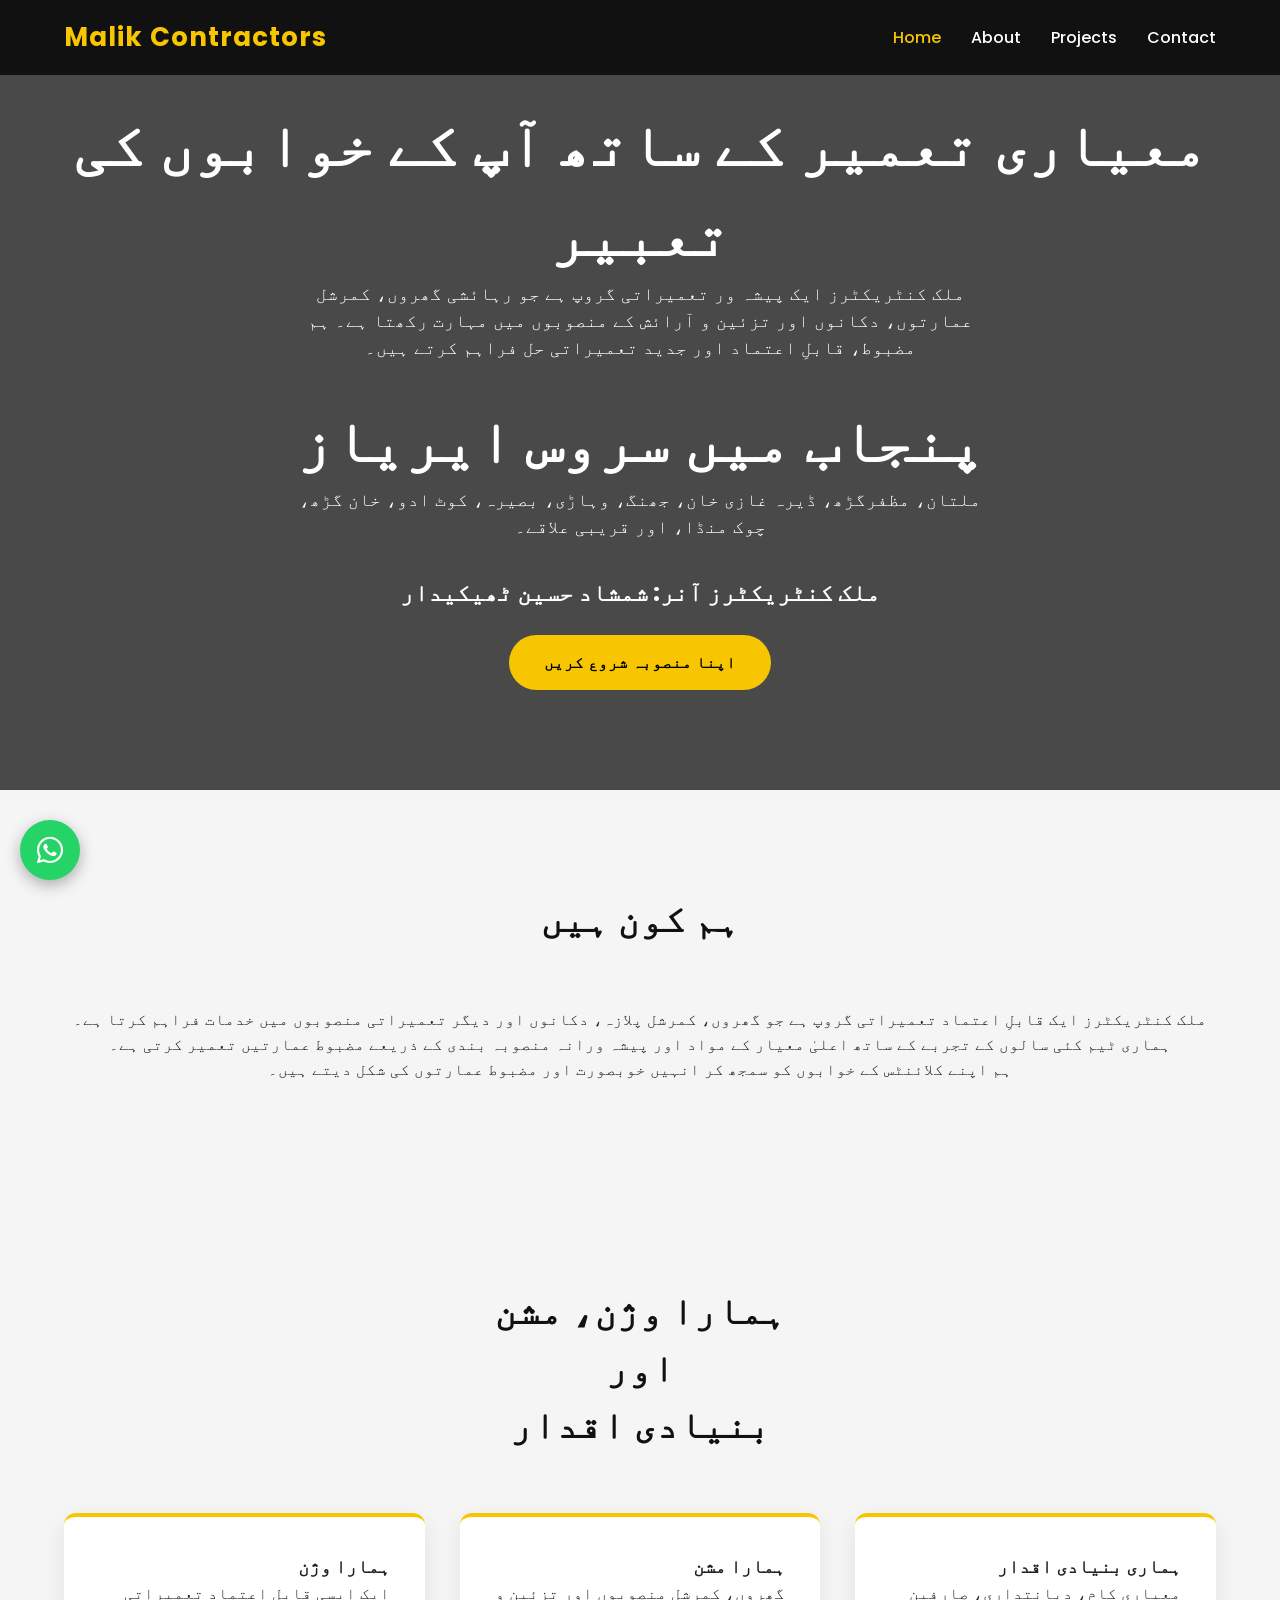
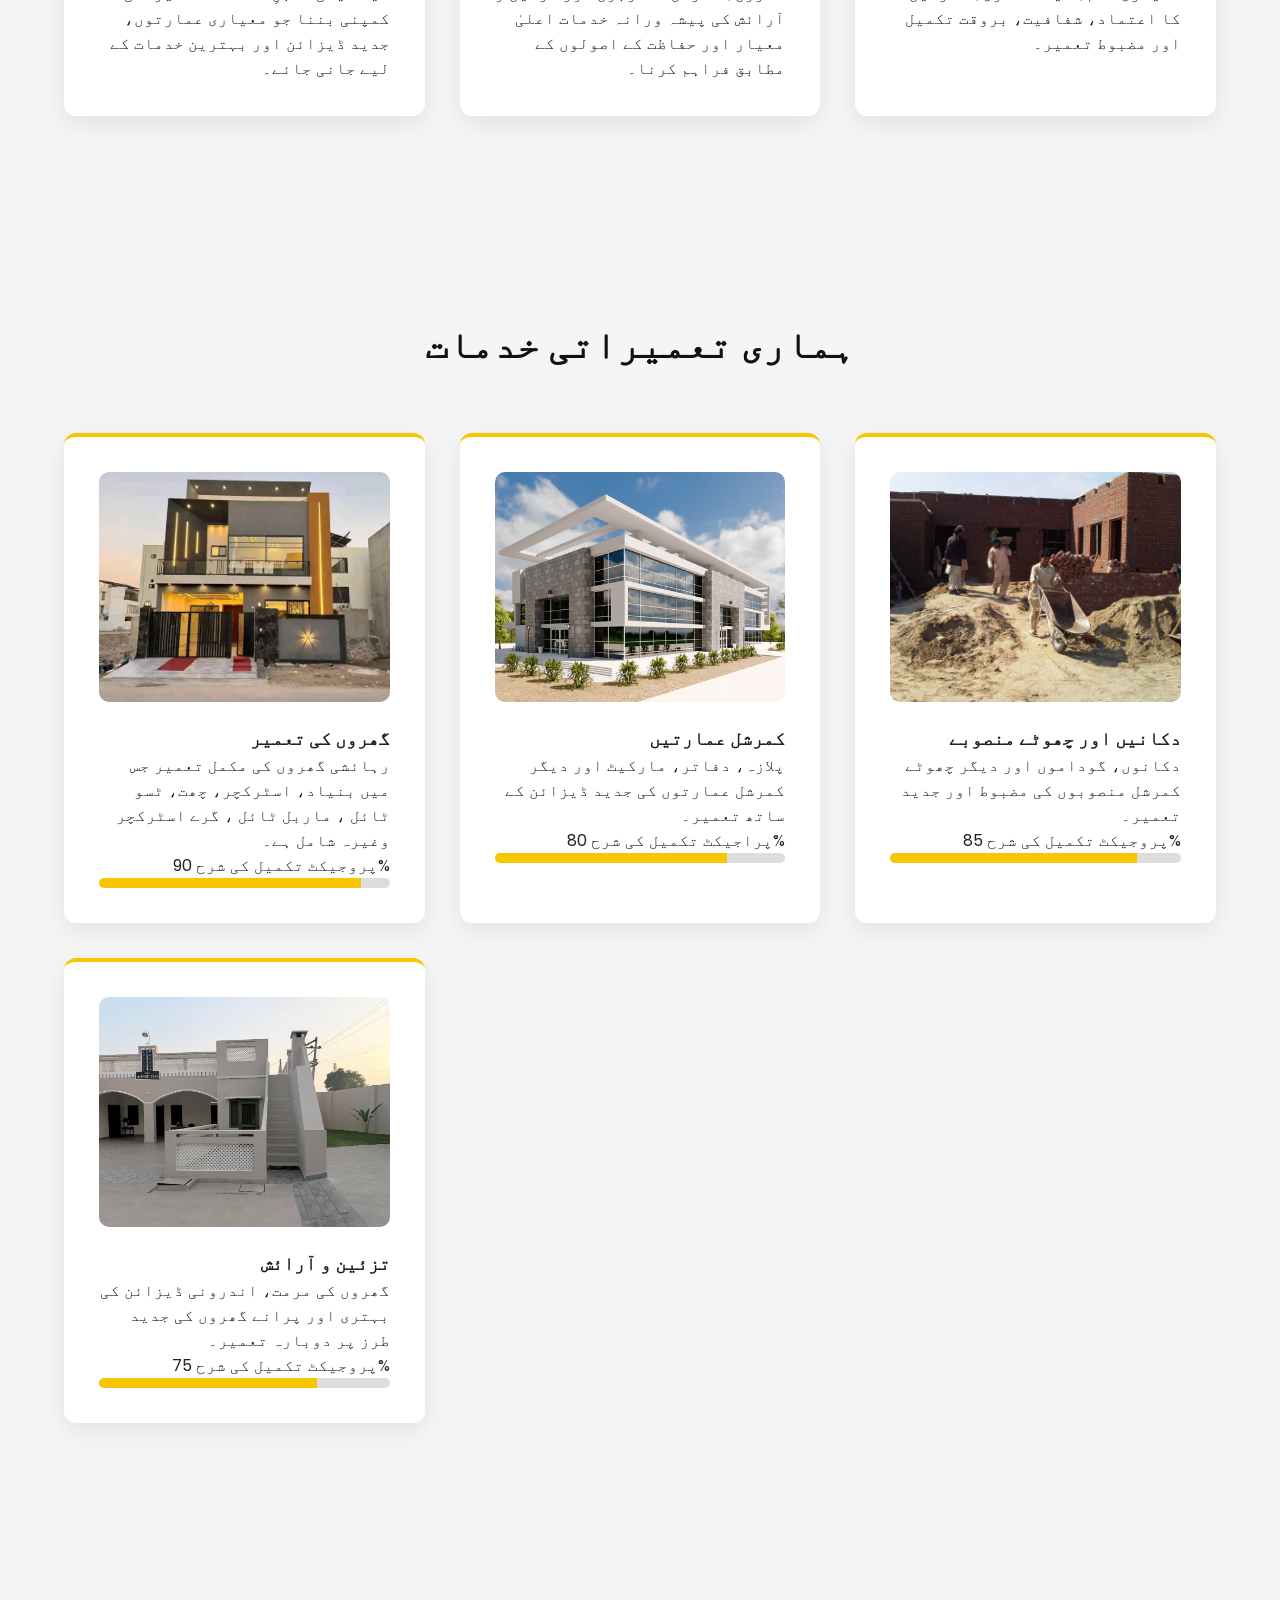
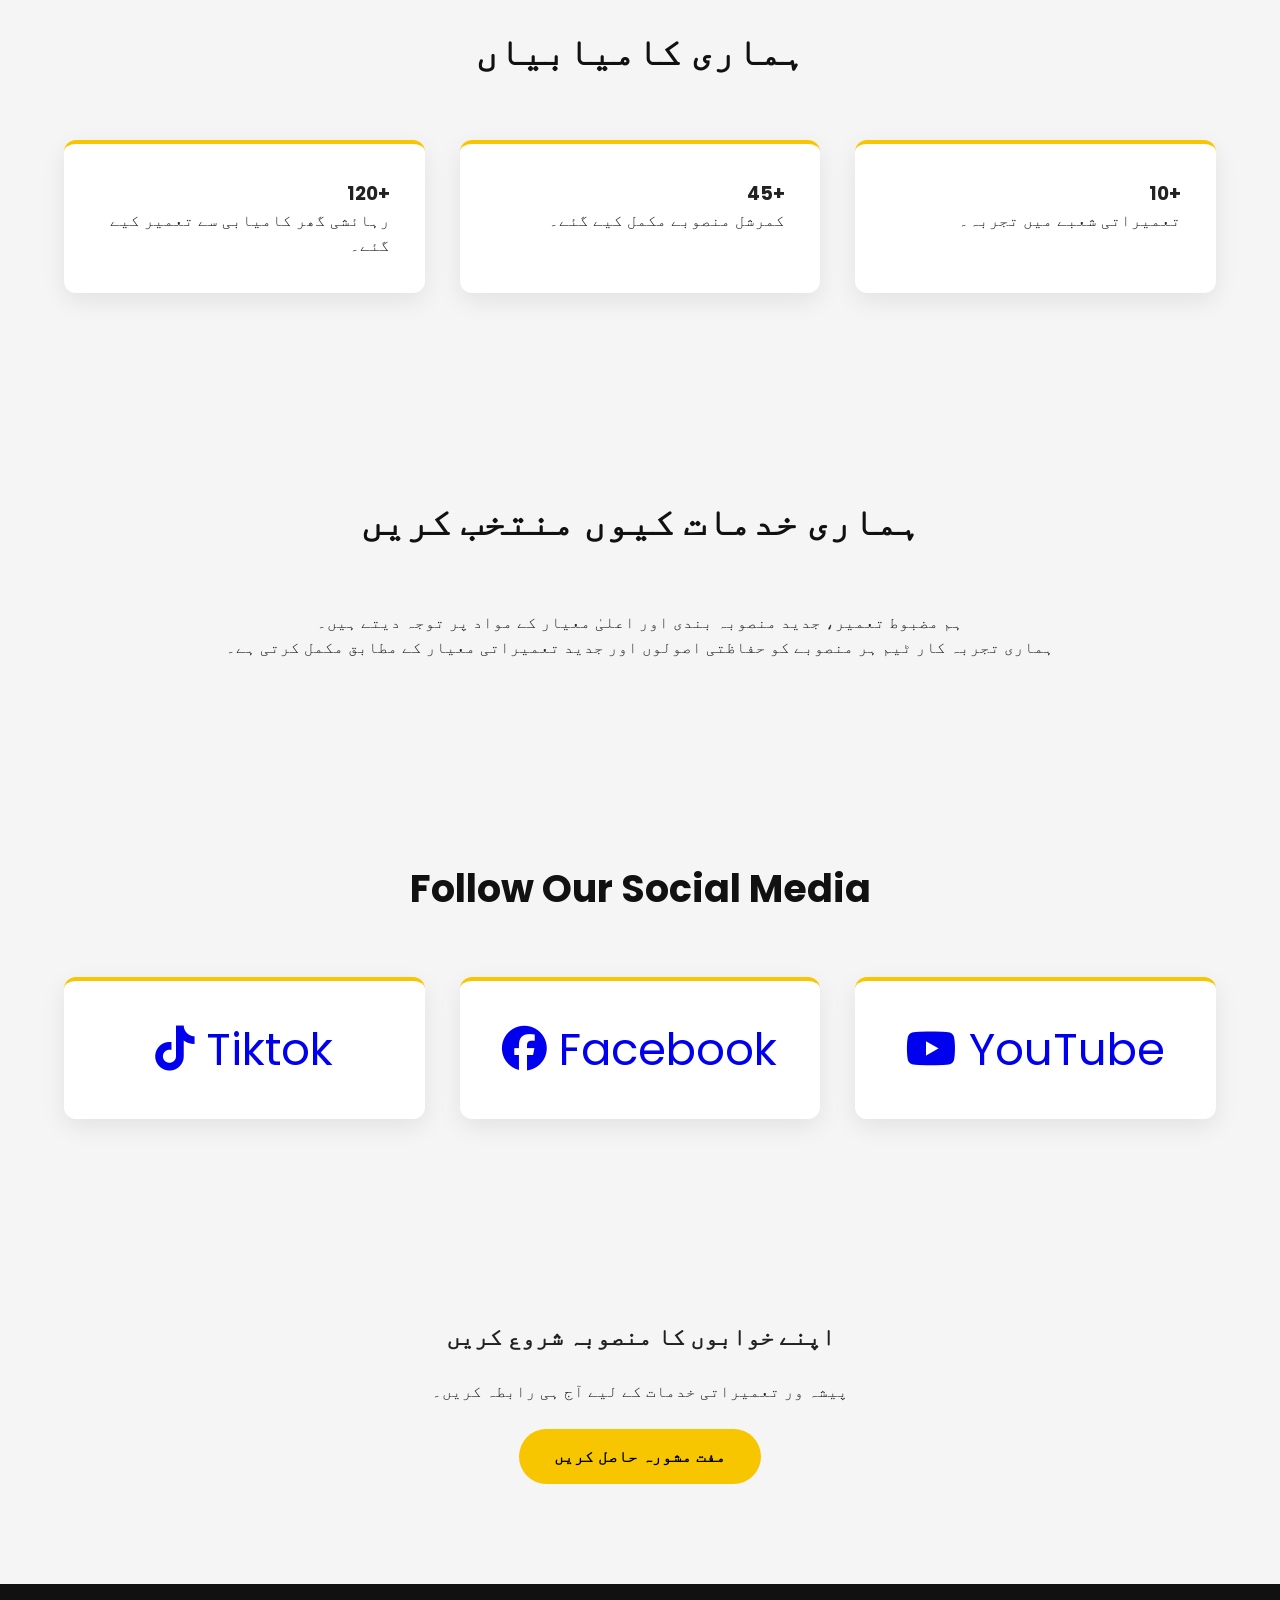
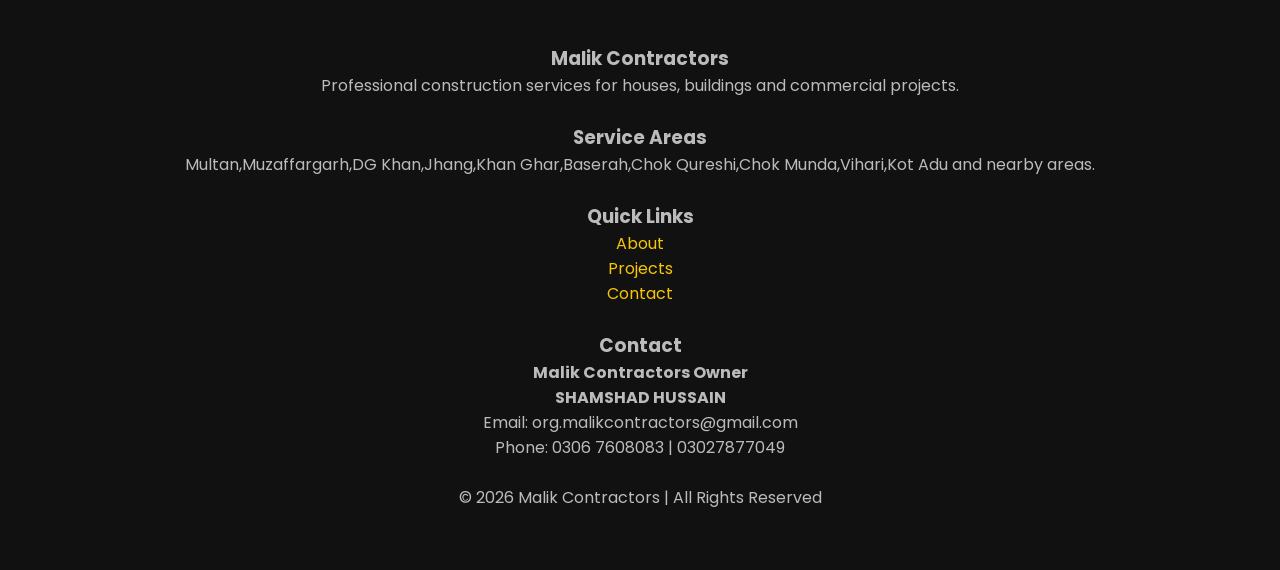
==== commit 419fb431: "Update index.html" ====
--- a/index.html
+++ b/index.html
@@ -371,7 +371,7 @@
 <div>
 <h3>Contact</h3>
 
-<h4 style="color:"golden"">Malik Contractors Owner: SHAMSHAD HUSSAIN</h4>
+<h4 style="color:"golden";">Malik Contractors Owner <br> SHAMSHAD HUSSAIN</h4>
 <p>Email: org.malikcontractors@gmail.com</p>
 <p>Phone: 0306 7608083 | 03027877049</p>
 </div>
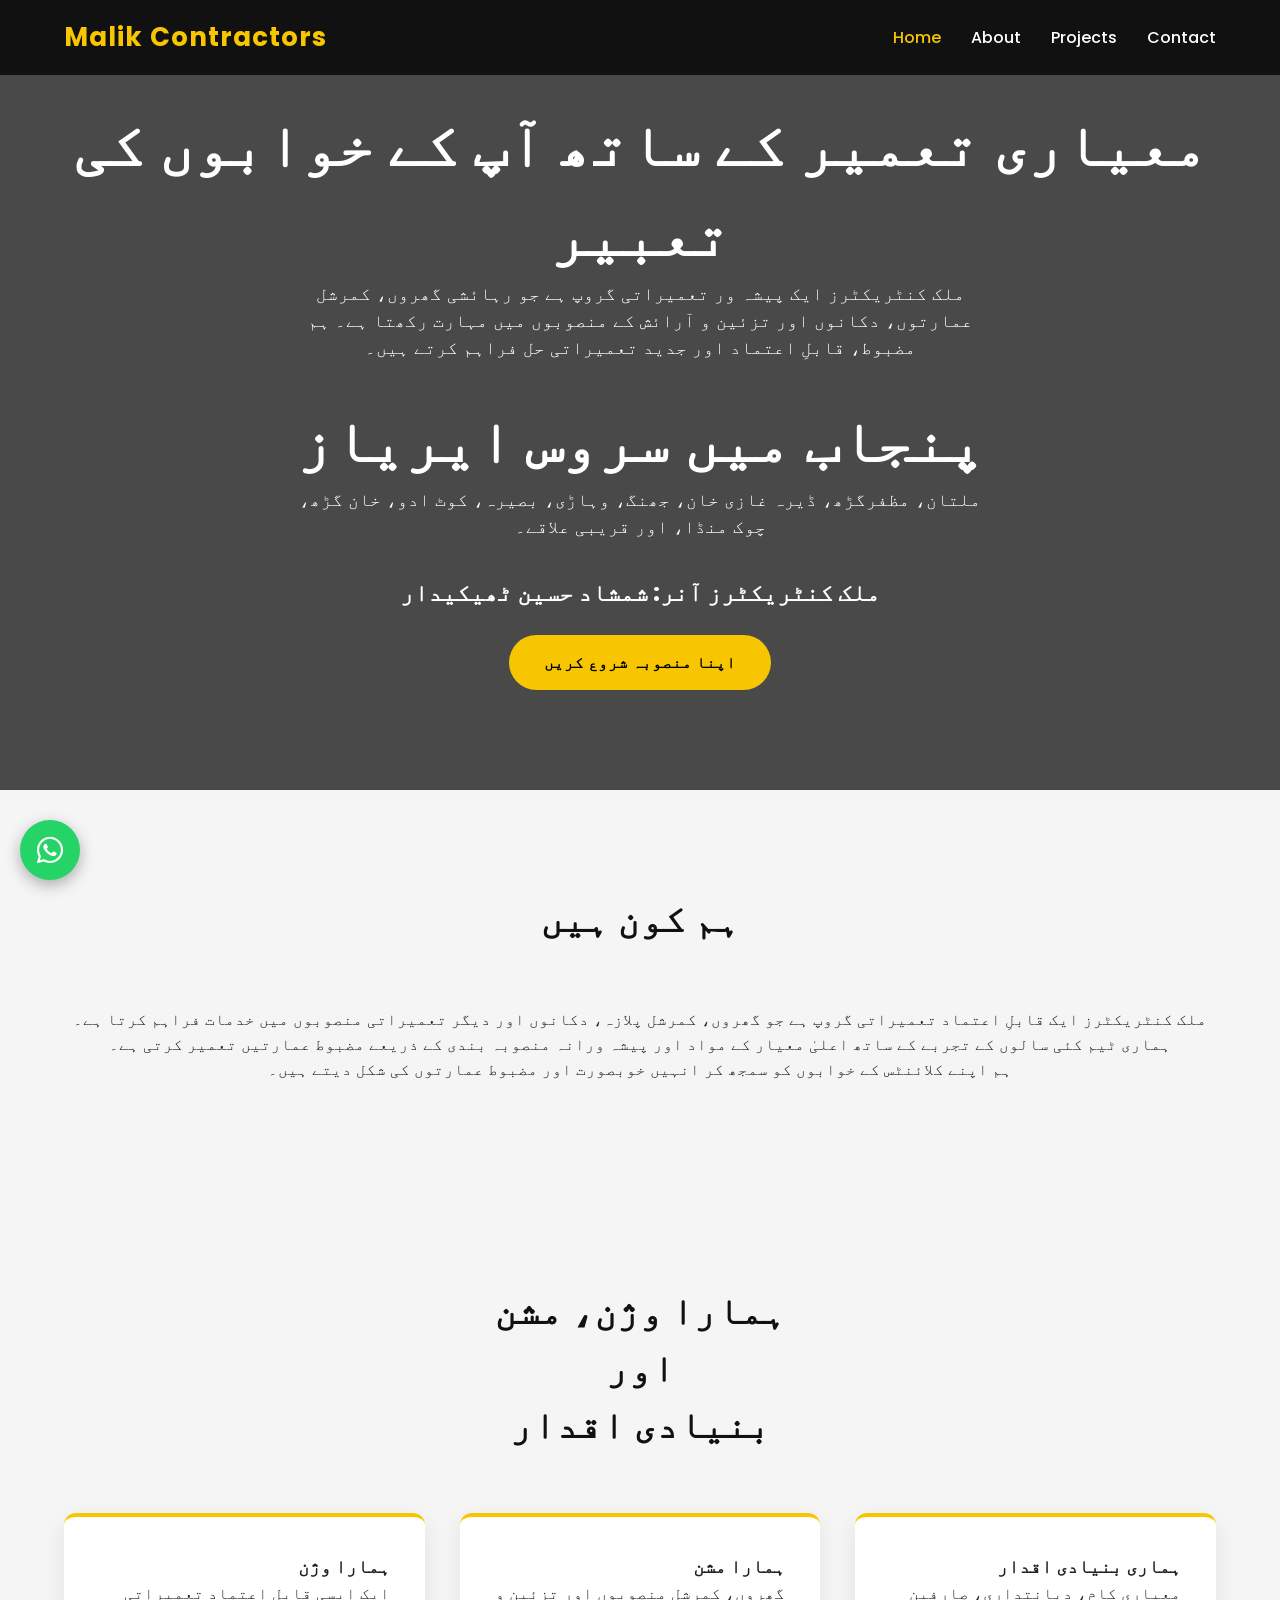
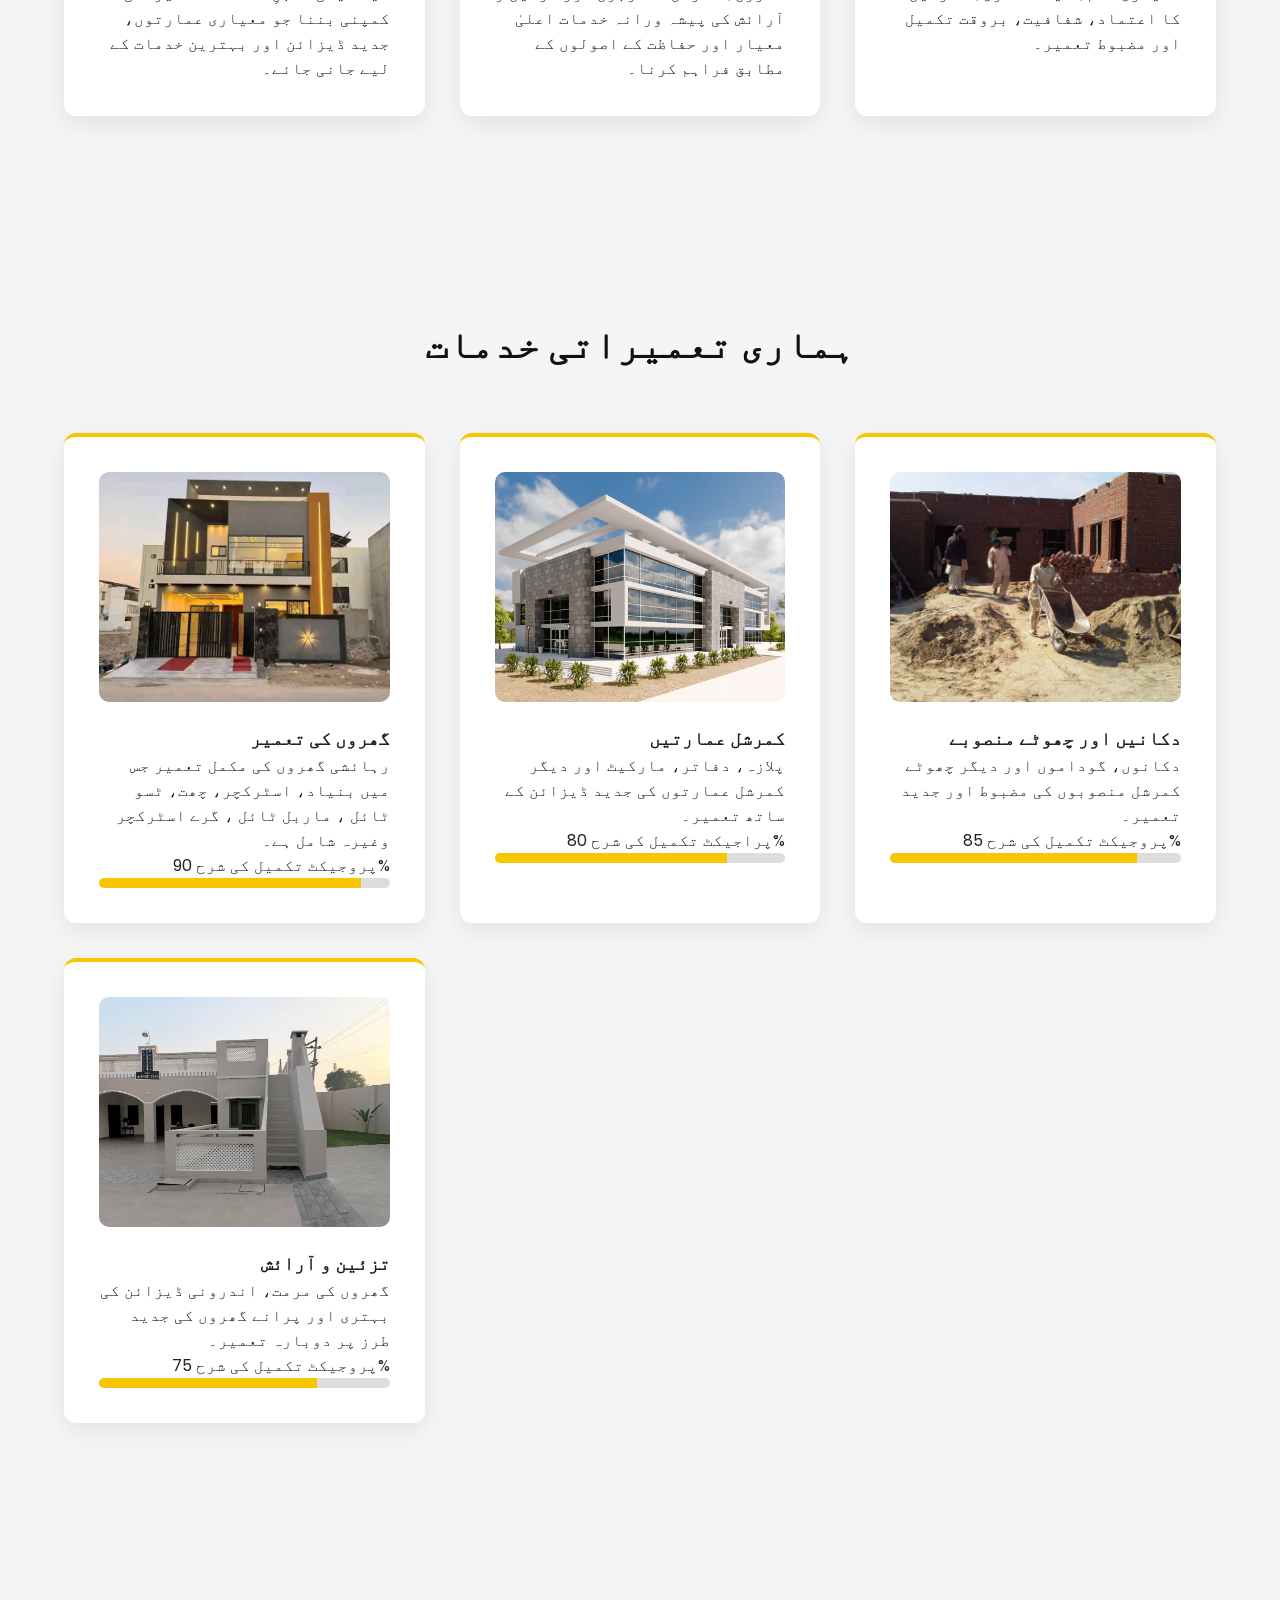
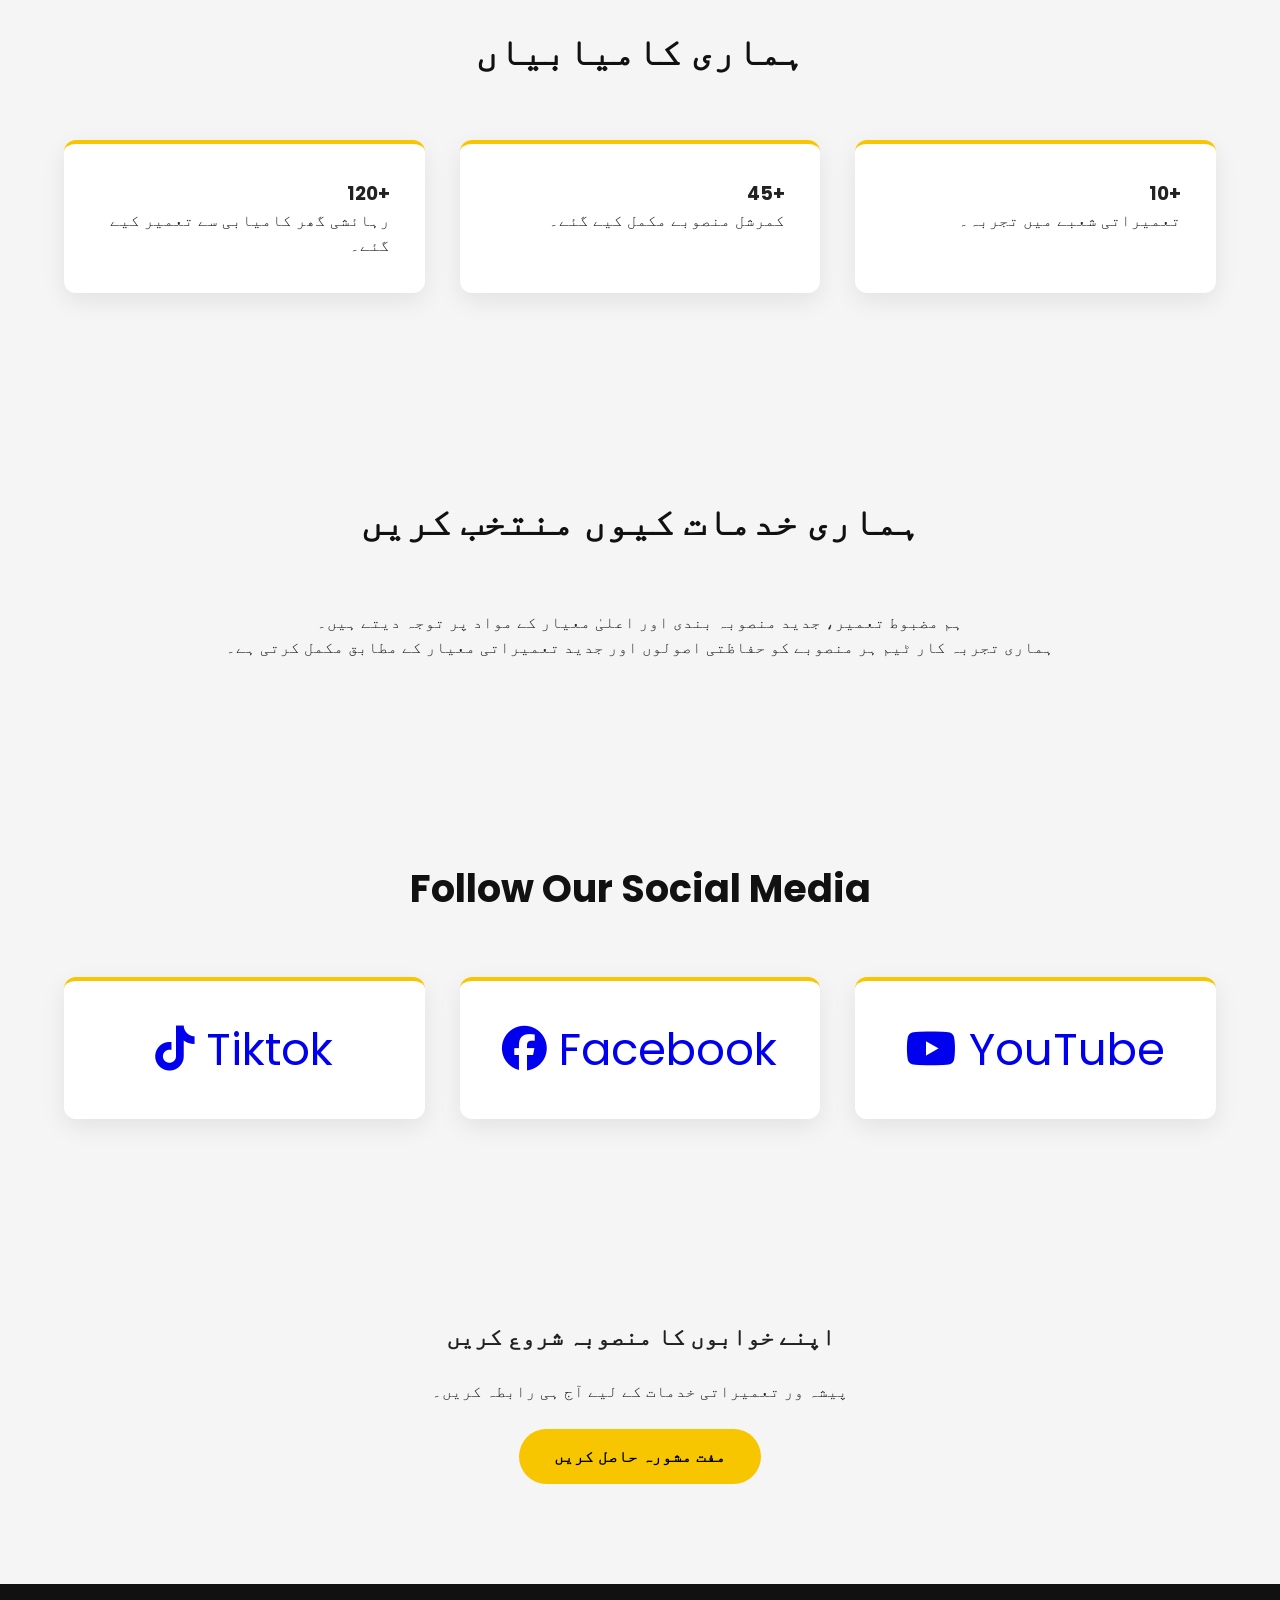
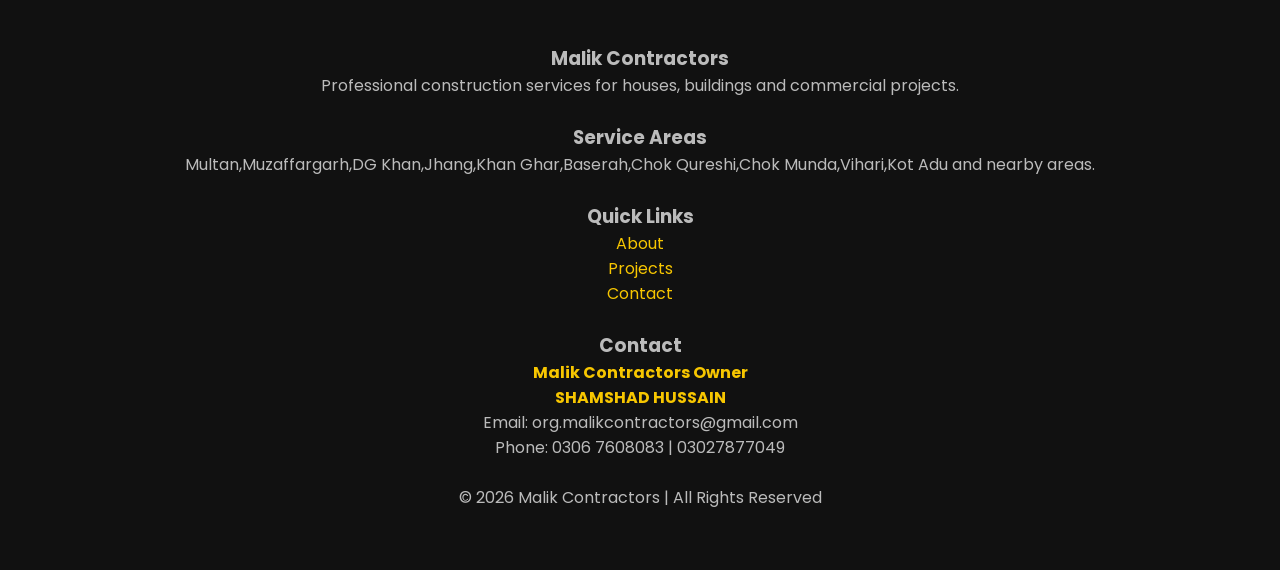
==== commit 5a08c101: "Update index.html" ====
--- a/index.html
+++ b/index.html
@@ -371,7 +371,7 @@
 <div>
 <h3>Contact</h3>
 
-<h4 style="color:"golden";">Malik Contractors Owner <br> SHAMSHAD HUSSAIN</h4>
+<h4 style="color:#f7c600;">Malik Contractors Owner <br> SHAMSHAD HUSSAIN</h4>
 <p>Email: org.malikcontractors@gmail.com</p>
 <p>Phone: 0306 7608083 | 03027877049</p>
 </div>
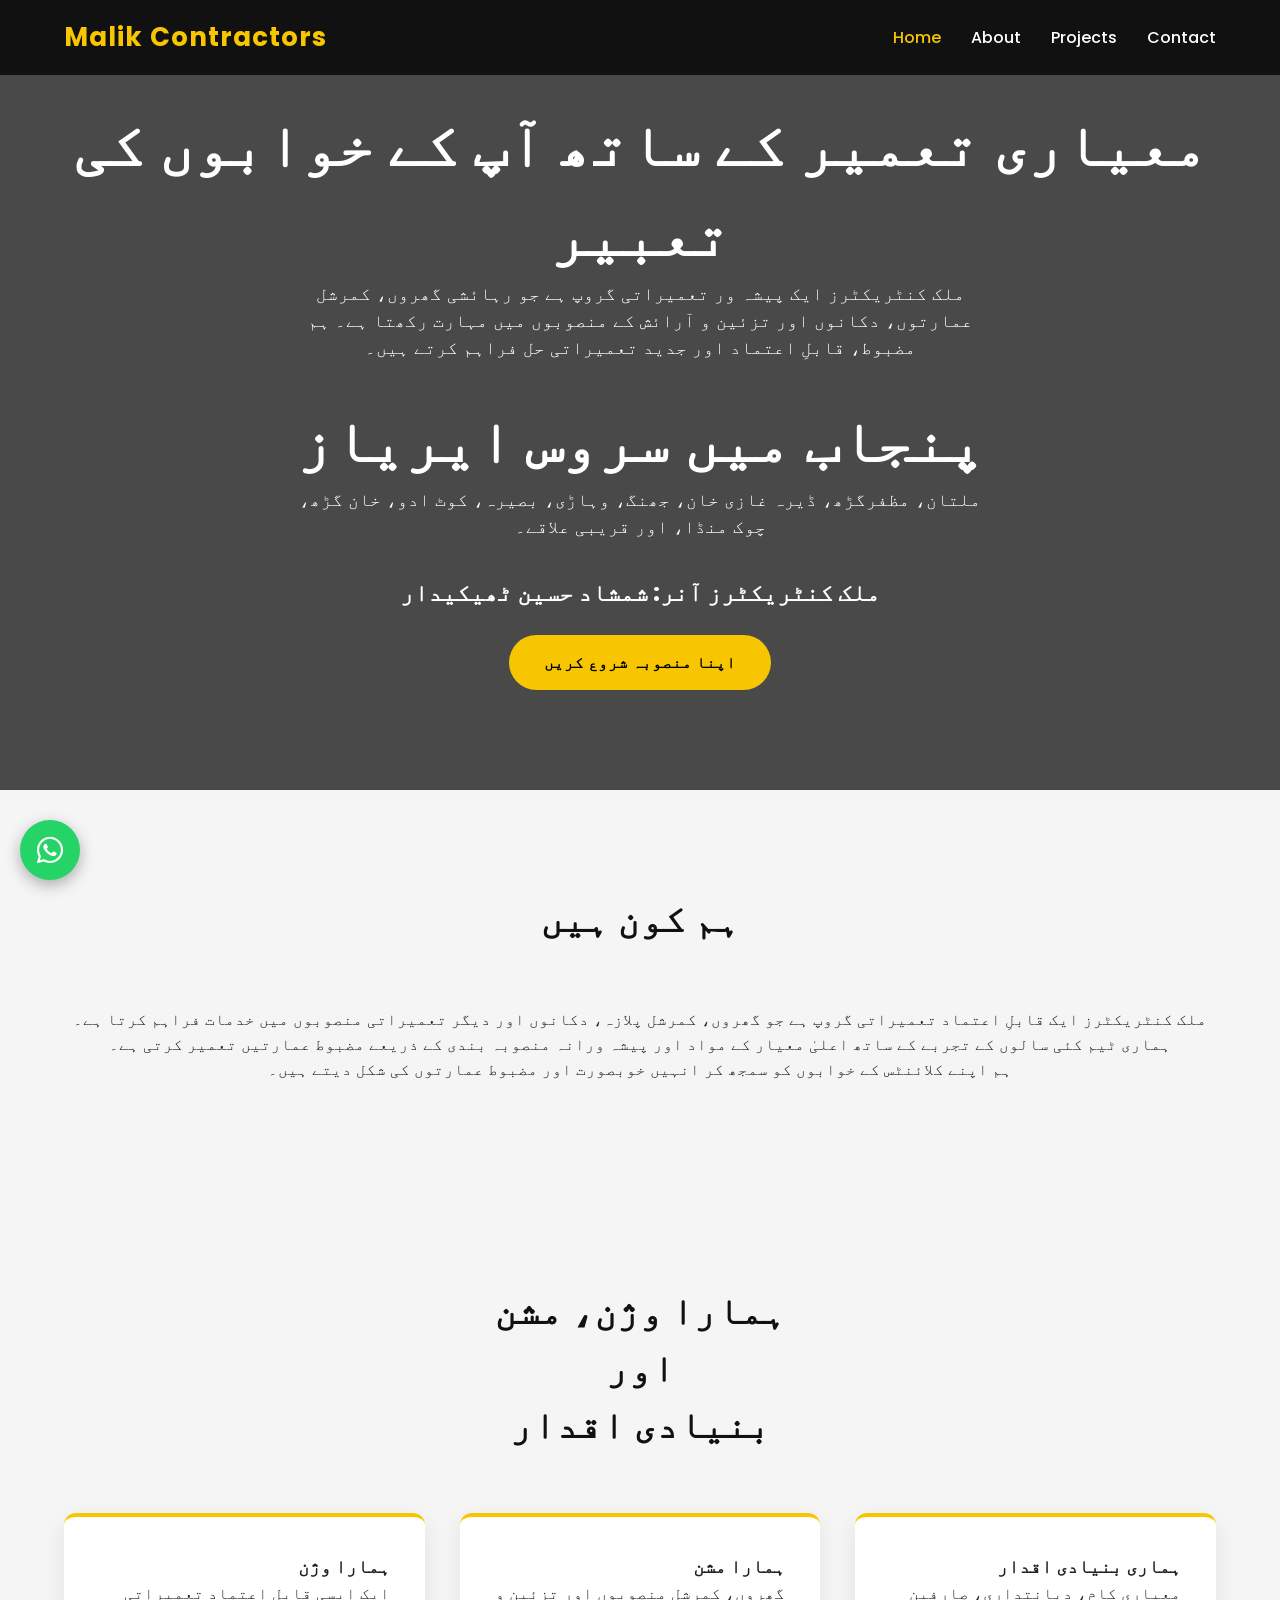
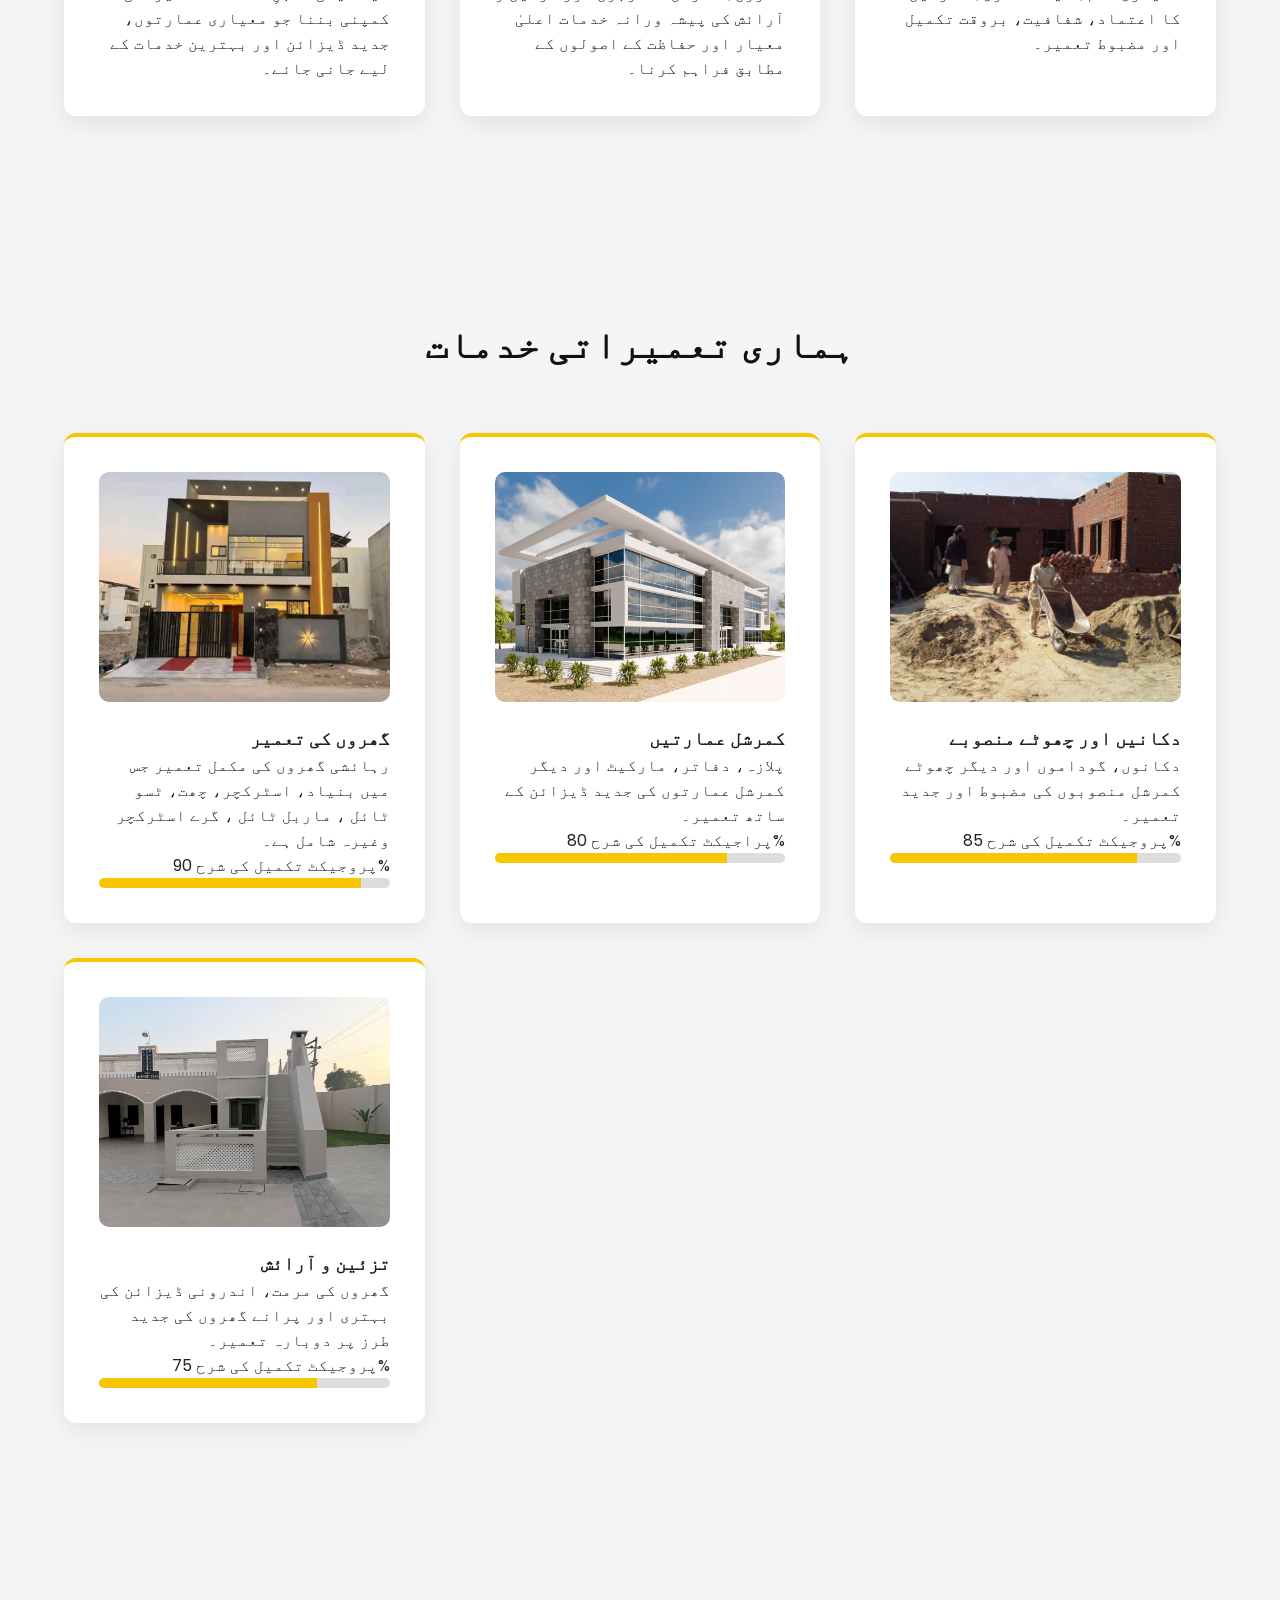
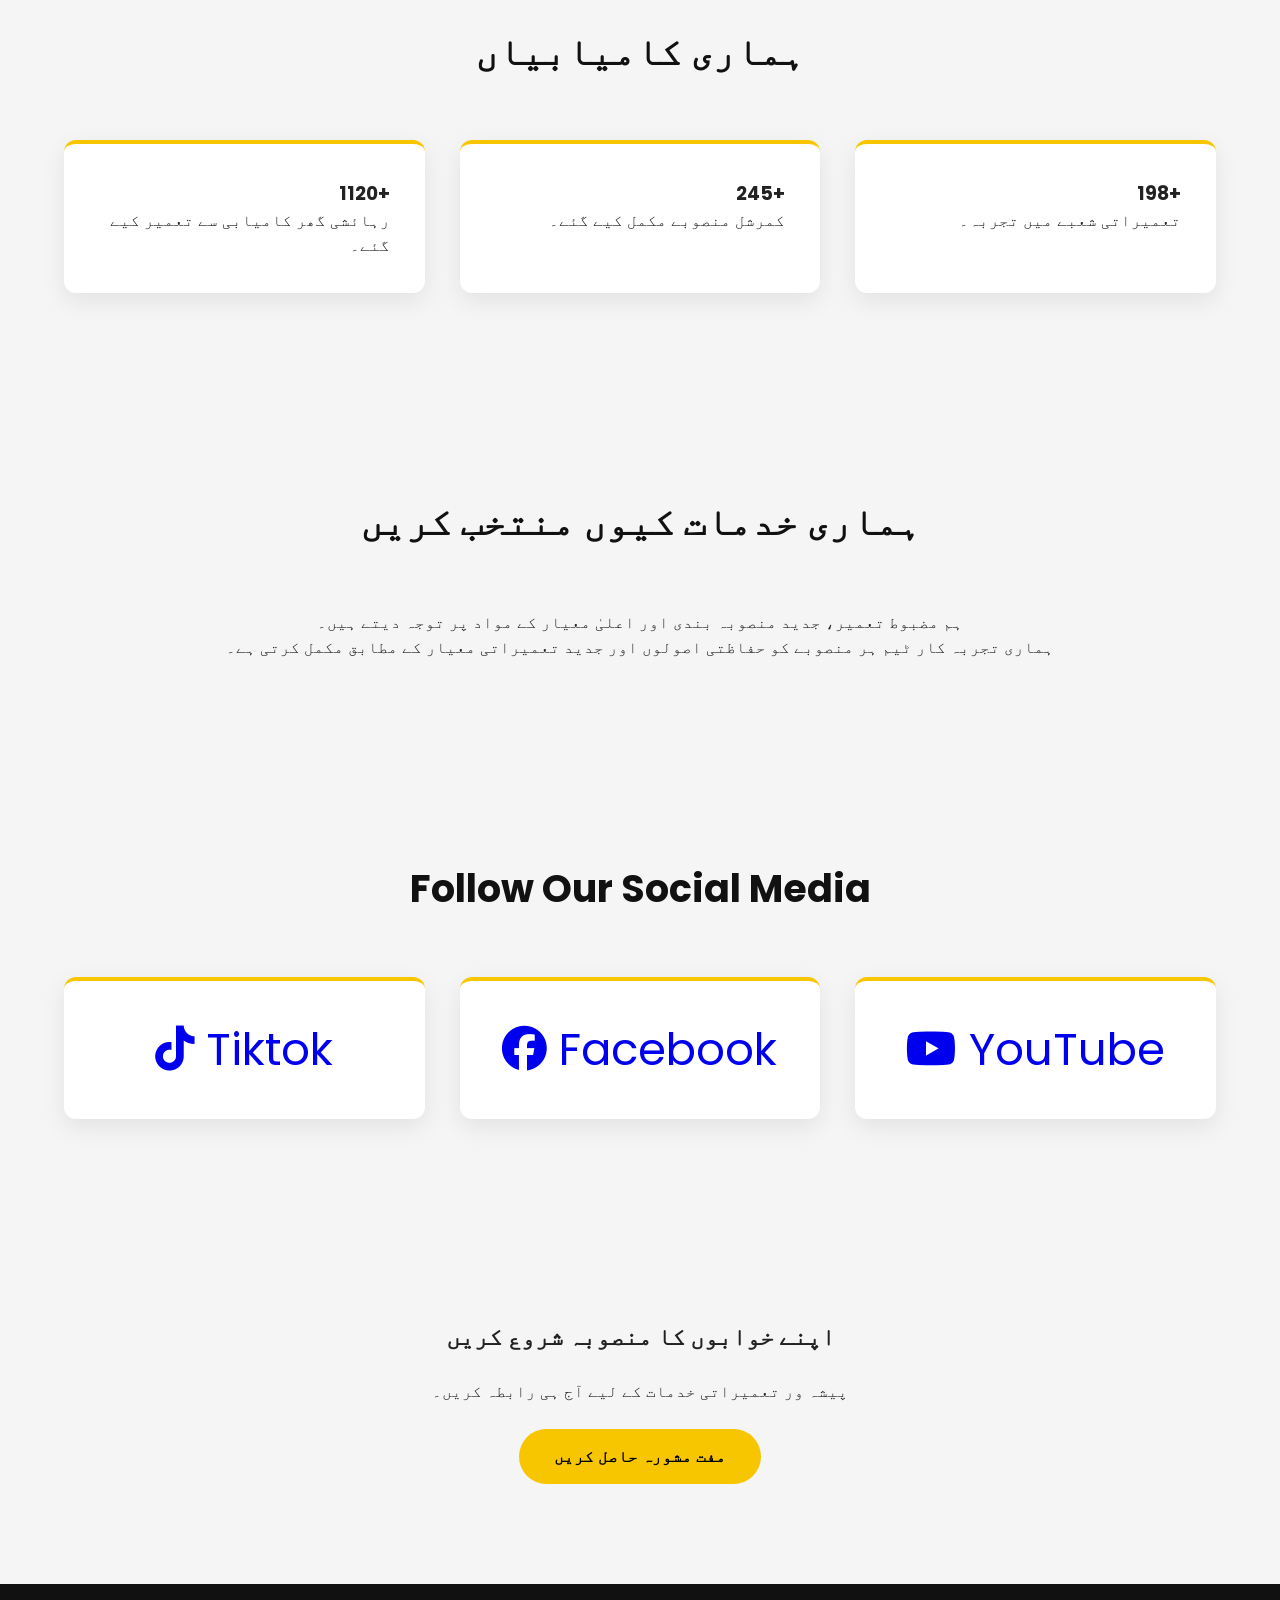
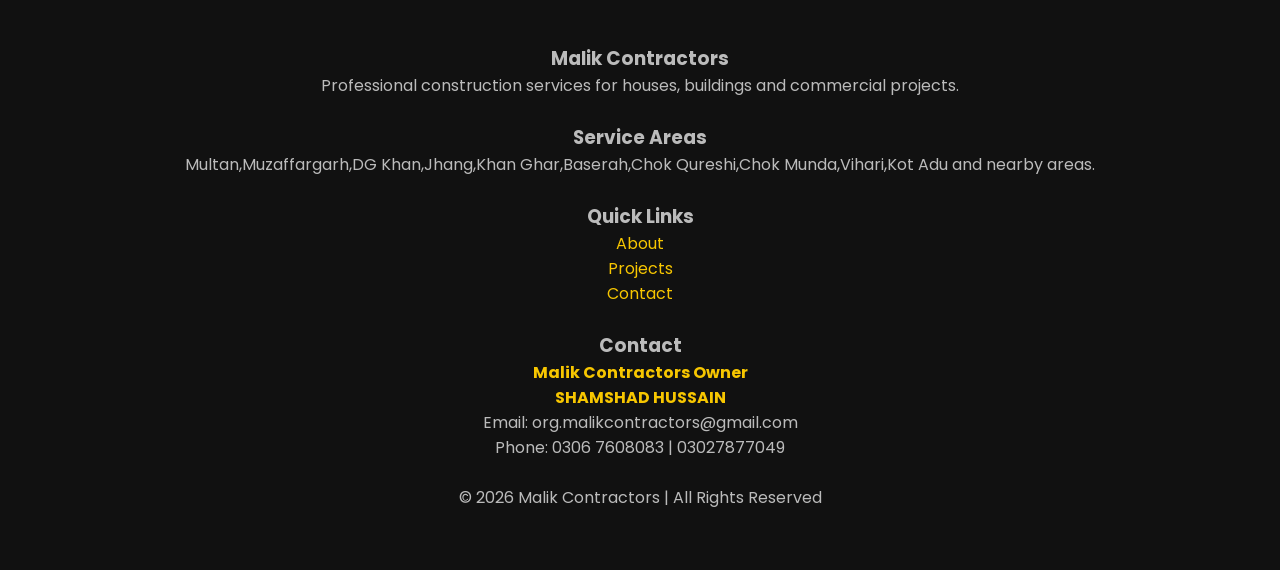
==== commit 7d3416ca: "Update index.html" ====
--- a/index.html
+++ b/index.html
@@ -261,17 +261,17 @@
 <div class="grid">
 
 <div class="card">
-<h3>120+</h3>
+<h3>1120+</h3>
 <p>رہائشی گھر کامیابی سے تعمیر کیے گئے۔</p>
 </div>
 
 <div class="card">
-<h3>45+</h3>
+<h3>245+</h3>
 <p>کمرشل منصوبے مکمل کیے گئے۔</p>
 </div>
 
 <div class="card">
-<h3>10+</h3>
+<h3>198+</h3>
 <p>تعمیراتی شعبے میں تجربہ۔</p>
 </div>
 
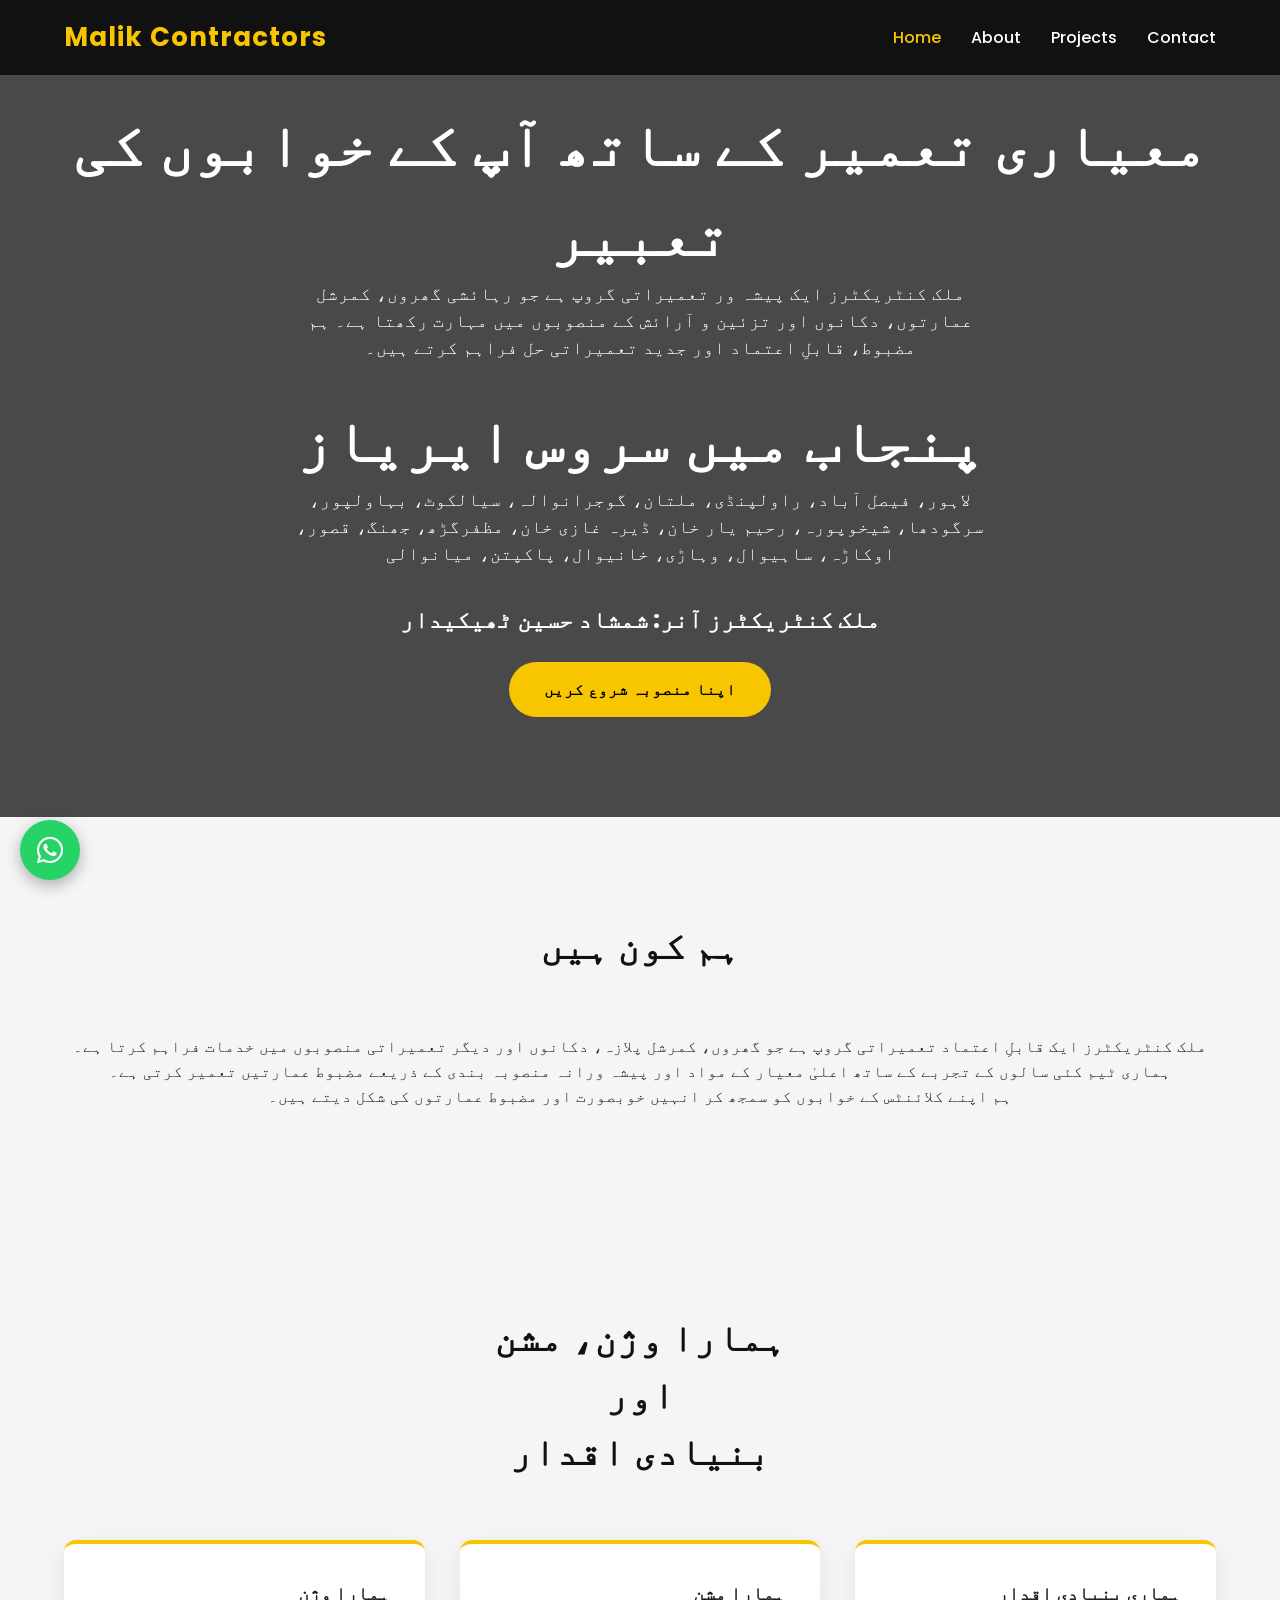
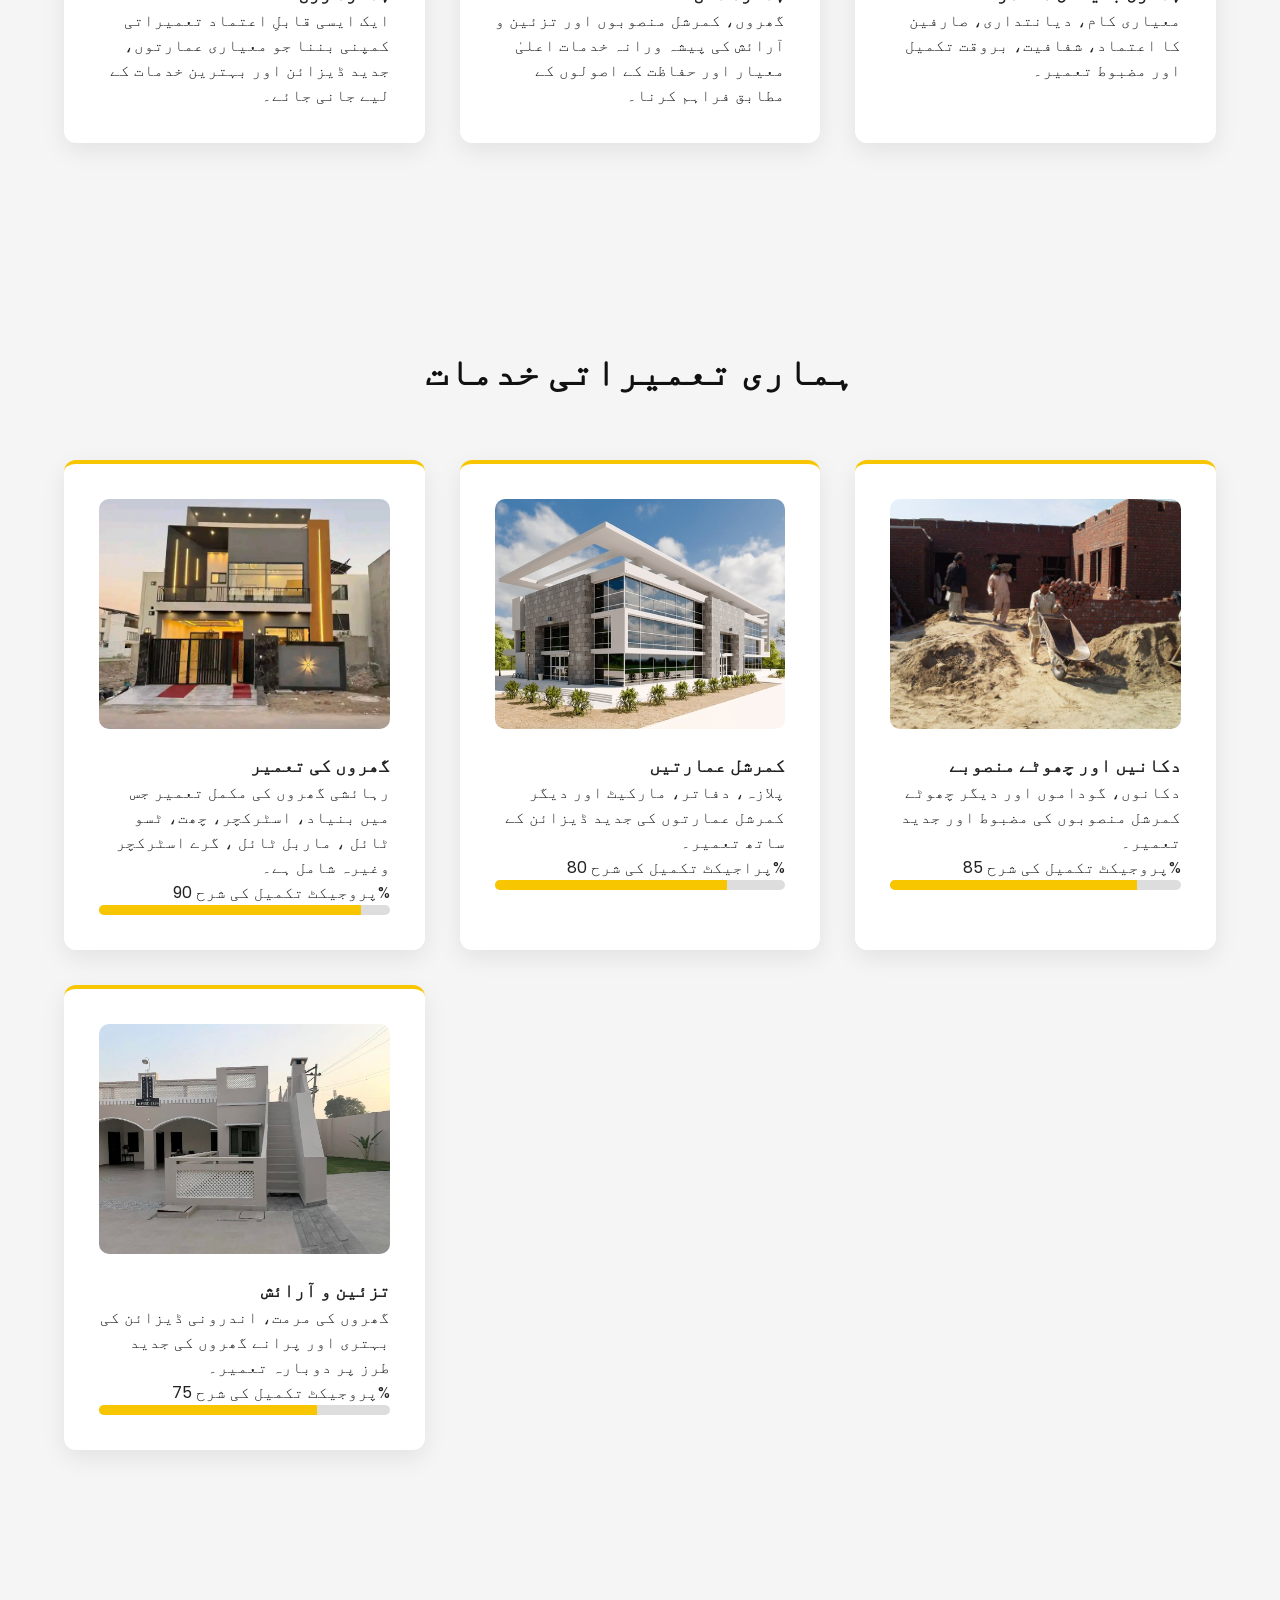
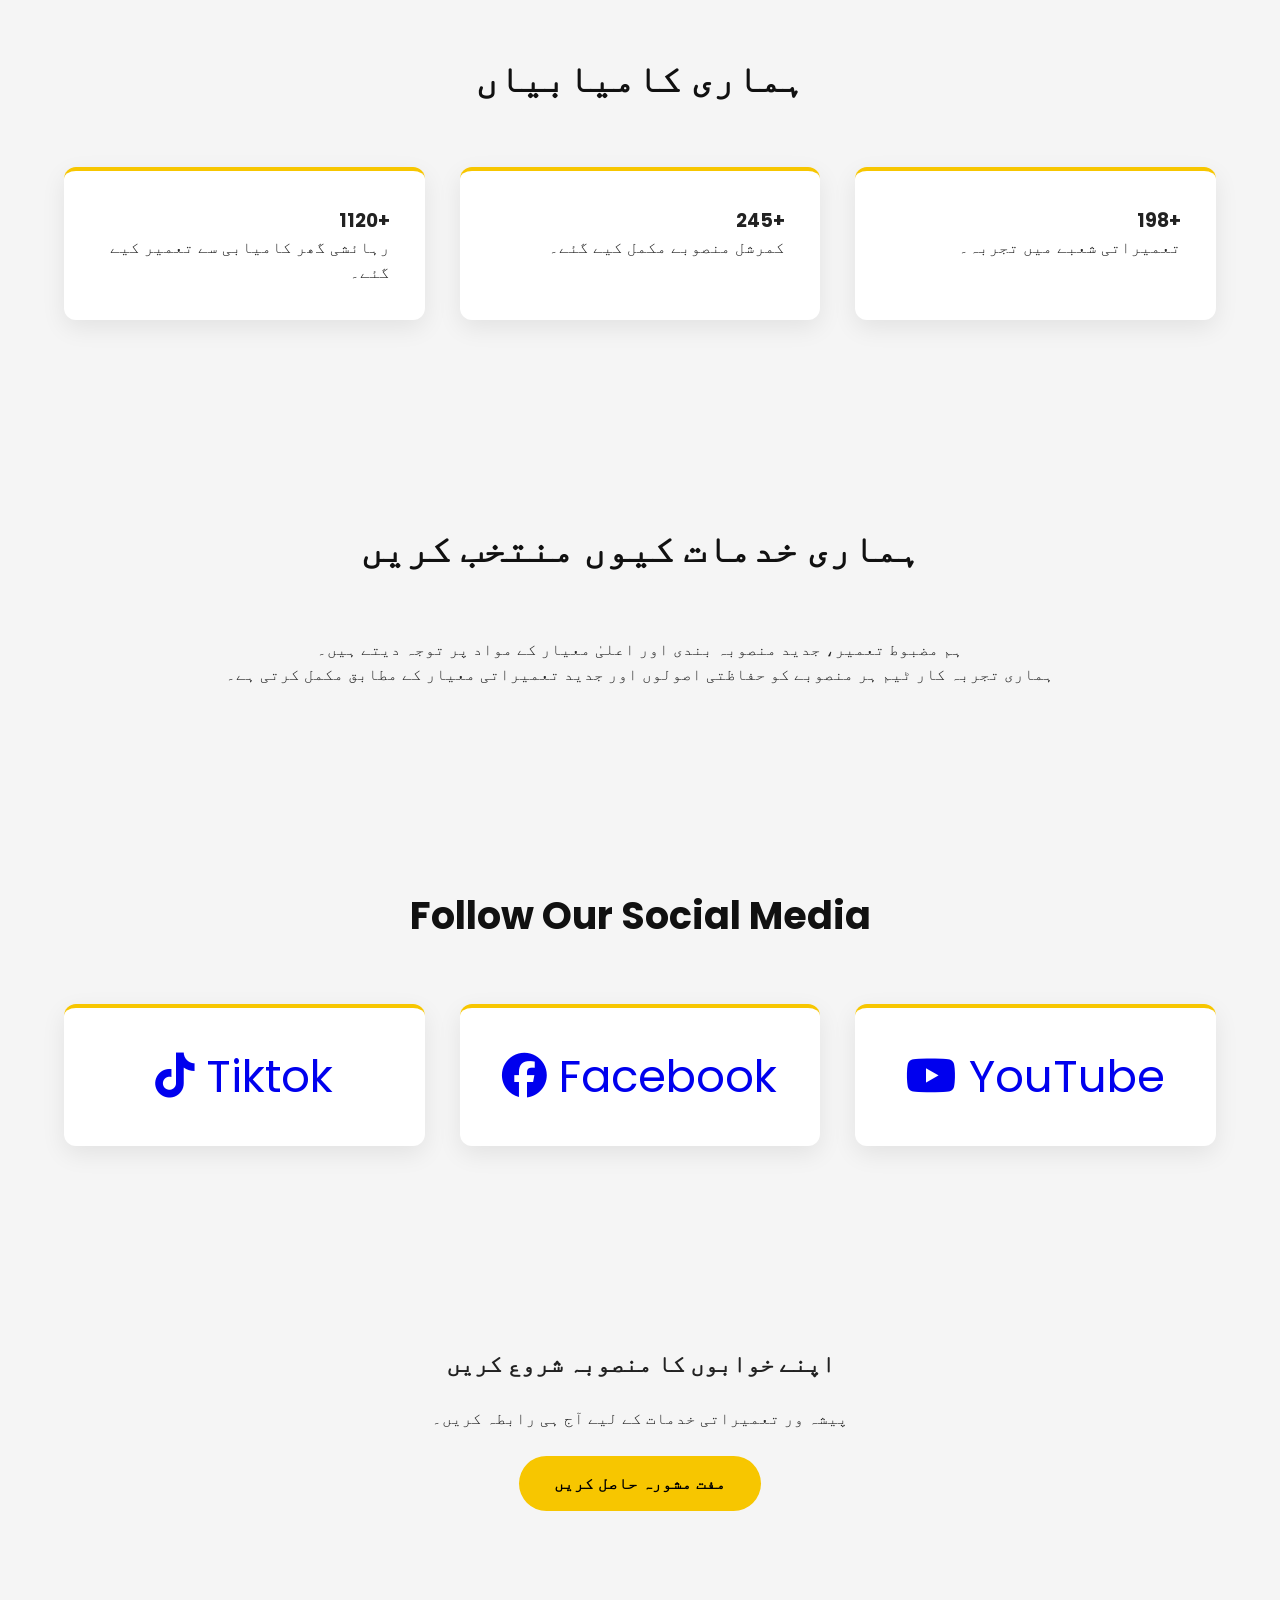
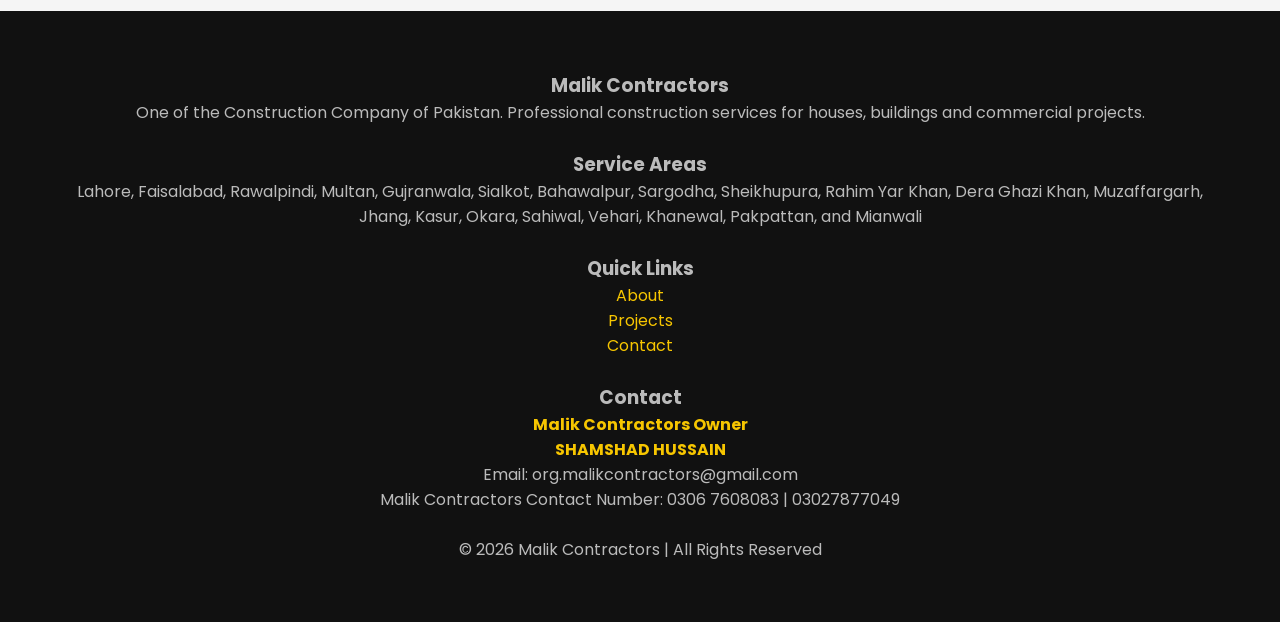
==== commit f59182a0: "Update index.html" ====
--- a/index.html
+++ b/index.html
@@ -70,7 +70,7 @@
 
 <br>
 <h1>پنجاب میں سروس ایریاز</h1>
-<p>ملتان، مظفرگڑھ، ڈیرہ غازی خان، جھنگ، وہاڑی، بصیرہ، کوٹ ادو، خان گڑھ، چوک منڈا، اور قریبی علاقے۔
+<p>لاہور، فیصل آباد، راولپنڈی، ملتان، گوجرانوالہ، سیالکوٹ، بہاولپور، سرگودھا، شیخوپورہ، رحیم یار خان، ڈیرہ غازی خان، مظفرگڑھ، جھنگ، قصور، اوکاڑہ، ساہیوال، وہاڑی، خانیوال، پاکپتن، میانوالی
 </p>
 <br>
 <h2> ملک کنٹریکٹرز آنر: شمشاد حسین ٹھیکیدار
@@ -346,6 +346,7 @@
 <h3>Malik Contractors</h3>
 
 <p>
+One of the Construction Company of Pakistan.
 Professional construction services for houses, buildings and commercial projects.
 </p>
 </div>
@@ -355,7 +356,27 @@
 
 <div>
     <h3>Service Areas</h3>
-<p>Multan,Muzaffargarh,DG Khan,Jhang,Khan Ghar,Baserah,Chok Qureshi,Chok Munda,Vihari,Kot Adu and nearby areas.</p>
+<p>Lahore,
+Faisalabad,
+Rawalpindi,
+Multan,
+Gujranwala,
+Sialkot,
+Bahawalpur,
+Sargodha,
+Sheikhupura,
+Rahim Yar Khan,
+Dera Ghazi Khan,
+Muzaffargarh,
+Jhang,
+Kasur,
+Okara,
+Sahiwal,
+Vehari,
+Khanewal,
+Pakpattan,
+and 
+Mianwali</p>
 </div>
 <br>
 
@@ -373,7 +394,7 @@
 
 <h4 style="color:#f7c600;">Malik Contractors Owner <br> SHAMSHAD HUSSAIN</h4>
 <p>Email: org.malikcontractors@gmail.com</p>
-<p>Phone: 0306 7608083 | 03027877049</p>
+<p>Malik Contractors Contact Number: 0306 7608083 | 03027877049</p>
 </div>
 
 <br>
@@ -384,7 +405,7 @@
 </footer>
 <!-- WhatsApp Button -->
 
-<a class="whatsapp-btn" href="https://wa.me/923027877049" target="_blank">
+<a class="whatsapp-btn" href="https://wa.me/923292504951" target="_blank">
 <i class="fab fa-whatsapp"></i>
 </a>
 
